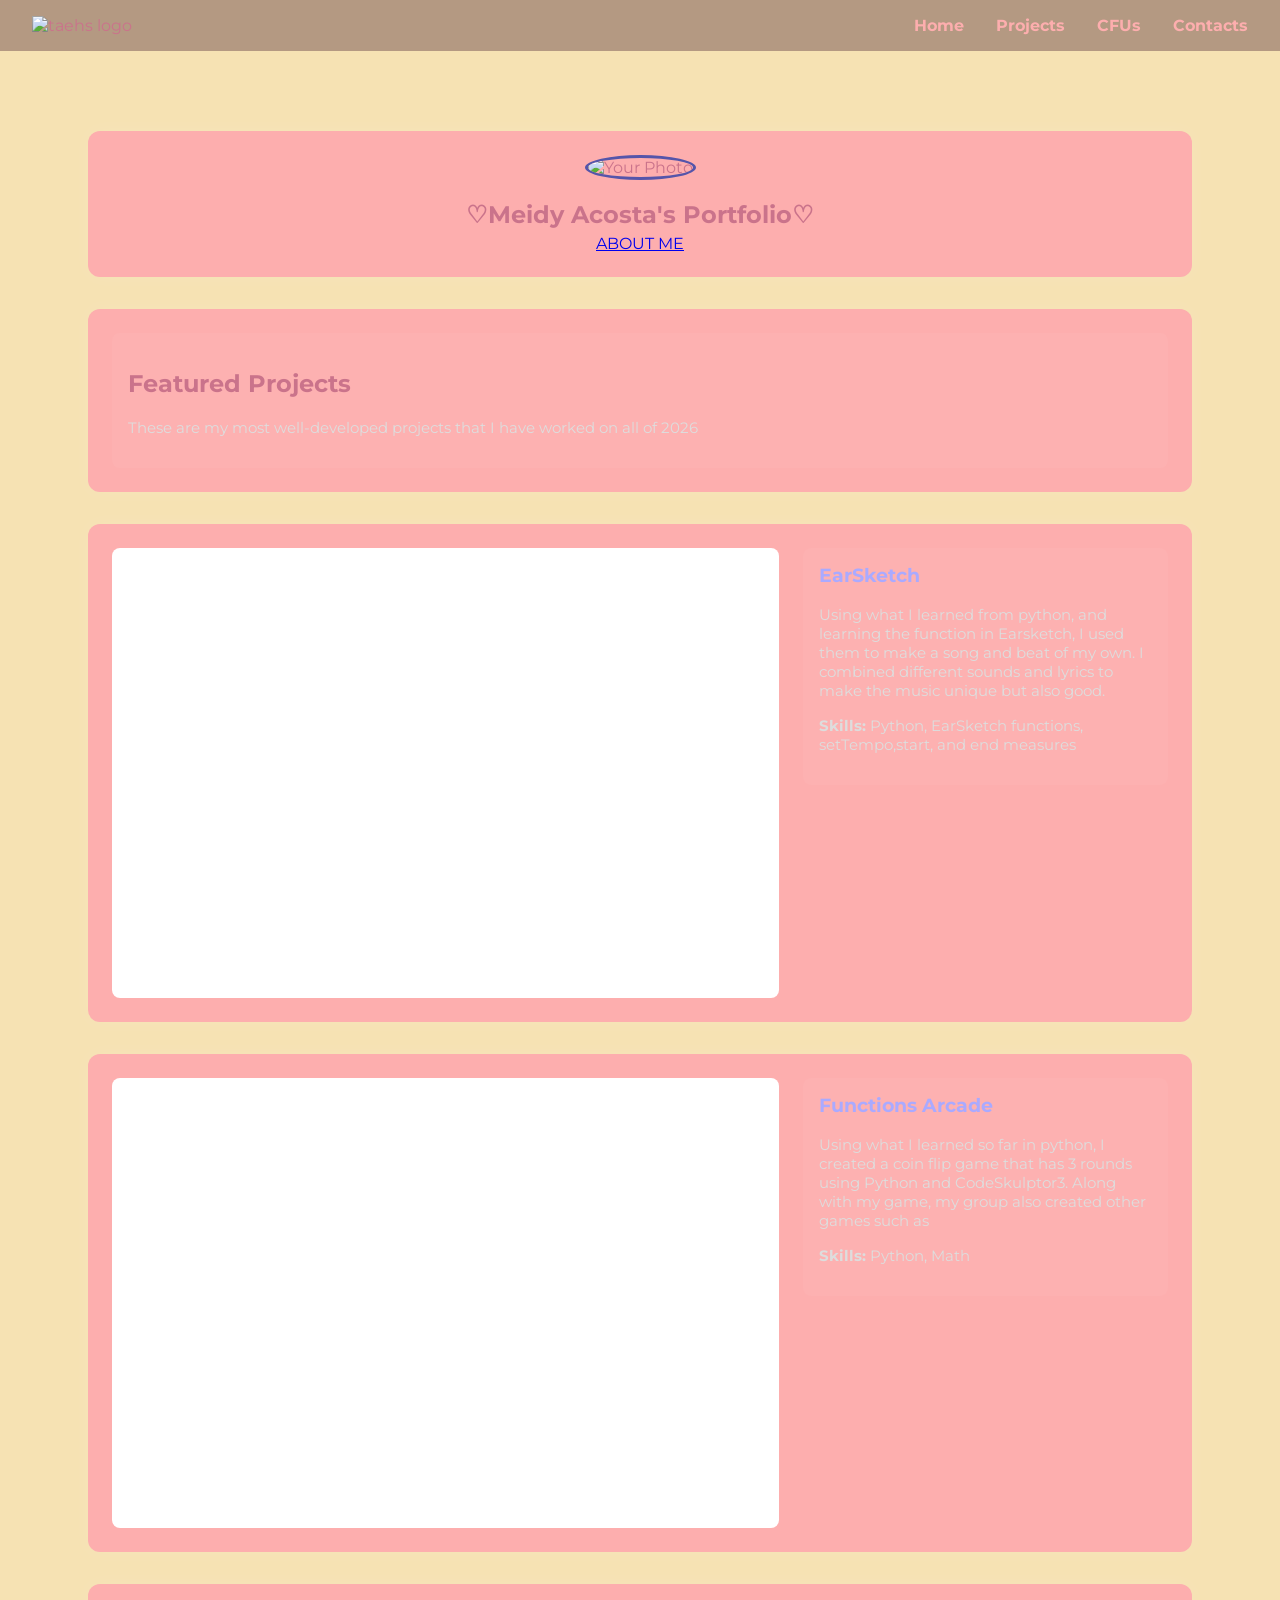
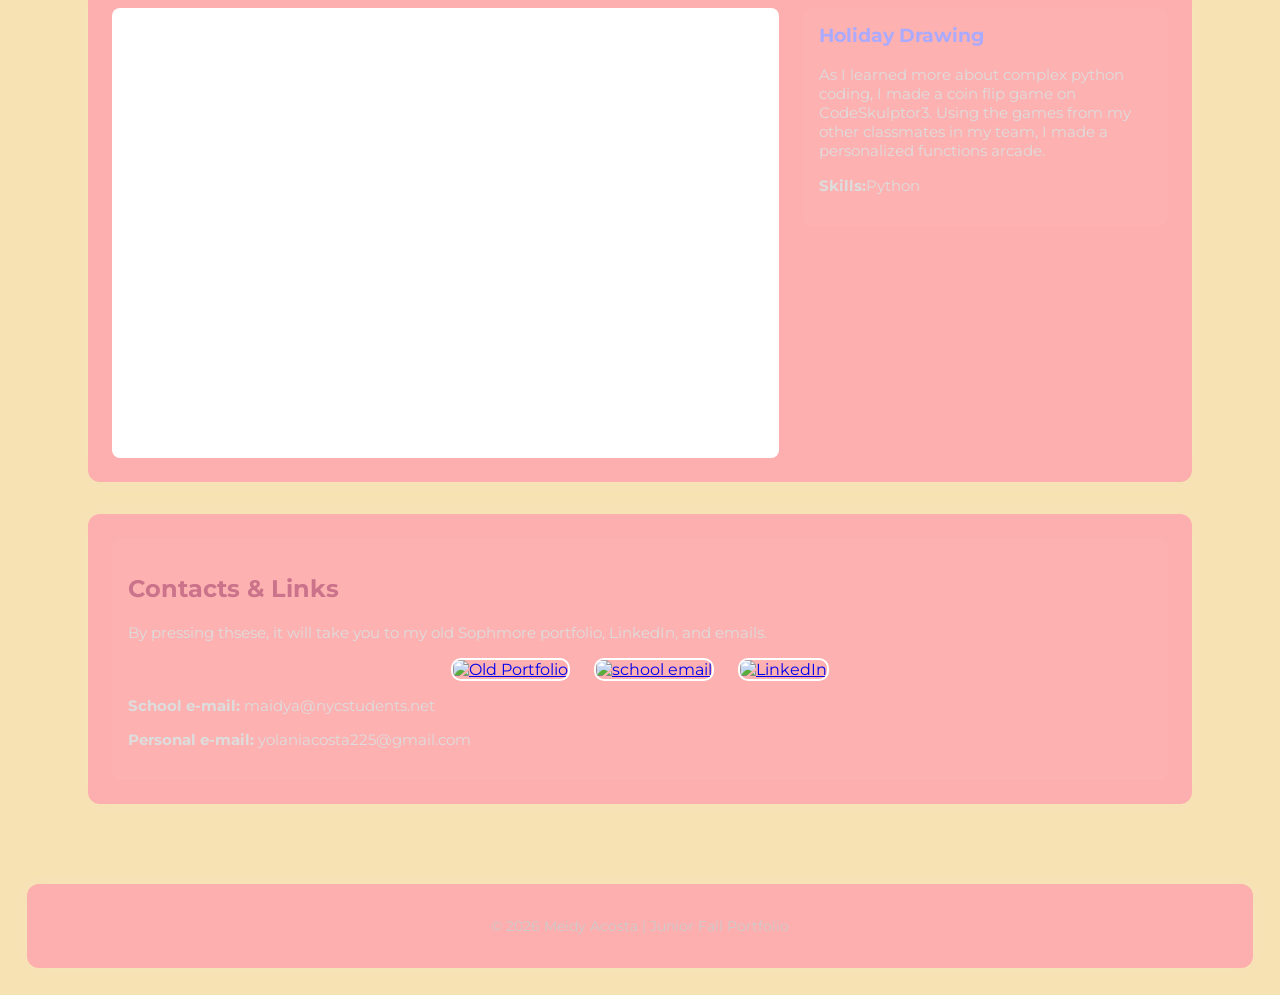
==== index.html @ f5777f0f "index" ====
<!DOCTYPE html>
<html lang="en">
<head>
  <meta charset="UTF-8" />
  <meta name="viewport" content="width=device-width, initial-scale=1.0" />

  <!-- Update these (from Curator Guide) -->
  <meta name="description" content="Senior Portfolio for Meidy Acosta" />
  <meta name="keywords" content="portfolio, senior, projects, programming, web development" />
  <meta name="author" content="Meidy A." />

  <title>Meidy A. | Final Senior Portfolio</title>

  <!-- Main stylesheet -->
  <link rel="stylesheet" href="style.css" />

  <!-- Optional favicon (put your icon file in the same folder) -->
  <link rel="icon" type="image/x-icon" href="favicondu.png" />

  <!-- Optional fonts (only keep if your CSS uses them) -->
  <link rel="preconnect" href="https://fonts.googleapis.com" />
  <link rel="preconnect" href="https://fonts.gstatic.com" crossorigin />
  <link href="https://fonts.googleapis.com/css2?family=Montserrat:wght@300;400;700&display=swap" rel="stylesheet" />
</head>

<body>

  <!-- NAVBAR -->
  <header>
    <nav class="navbar">
      <div class="navbar-left">
        <!-- Replace logo.png with your own image file -->
        <img src="taehslogoo.png" alt="taehs logo">
      </div>

      <div class="navbar-right">

       <div class = "button" > <li><a href="index.html">Home</a></li> </div>
        <li><a href="#projects">Projects</a></li>
        <li><a href="cfus.html">CFUs</a></li>
        <li><a href="#contacts">Contacts</a></li>

      </div>
    </nav>
  </header>

  <!-- MAIN CONTENT -->
  <main class="home-card">

    <!-- ABOUT / BIO CARD -->
    <section class="resource-card">
      <div class="bio">
        <div class="bio-pic">
          <!-- Replace profile.jpg with your own image file -->
          <img src="favicondu.png" alt="Your Photo" />
        </div>

        <div class="bio-text">
          <h1>♡Meidy Acosta's Portfolio♡</h1>
        </div>
          <div class="button2"> <a href="aboutme.html">ABOUT ME</a> </div>
         
      
      </div>
    </section>

   <section class="resource-card">
      <div class="project">

        <div class="reflection">
          <h2 id="projects">Featured Projects</h2>
          <p>
            These are my most well-developed projects that I have worked on all of 2026
          </p>
        </div>
      </div>
    </section>

    
    <!-- PROJECT 1 -->
    <section class="resource-card">
      <div class="project">
        <iframe src="https://earsketch.gatech.edu/earsketch2/?sharing=BZzxCrcVAEsEToH1gdeRFg" title="Project 1"></iframe>

        <div class="reflection">
          <h3>EarSketch</h3>
          <p>
            Using what I learned from python, and learning the function in Earsketch, I used them to make a song
            and beat of my own. I combined different sounds and lyrics to make the music unique but also good.  
          </p>
          <p><strong>Skills:</strong> Python, EarSketch functions, setTempo,start, and end measures</p>
        </div>  
      </div>
    </section>



    <!-- Functions Arcade -->
    <section class="resource-card">
      <div class="project">
        <iframe src="https://py3.codeskulptor.org/#user311_pnYctSUyKrrStie.py" title="Project 2"></iframe>

        <div class="reflection">
          <h3>Functions Arcade</h3>
          <p>
            Using what I learned so far in python, I created a coin flip game that has 3 rounds
            using Python and CodeSkulptor3. Along with my game, my group also created other games
            such as 
          </p>
          <p><strong>Skills:</strong> Python, Math</p>
        </div>
      </div>
    </section>
    


    <!--Holiday Drawing-->
    <section class="resource-card">
      <div class="project">
        <iframe src="https://py3.codeskulptor.org/#user310_Hq4yr547KLUukN9.py" title="Project 1"></iframe>

        <div class="reflection">
          <h3>Holiday Drawing</h3>
          <p>
            As I learned more about complex python coding, I made a coin flip game on
            CodeSkulptor3. Using the games from my other classmates in my team, I made
            a personalized functions arcade.
          </p>
          <p><strong>Skills:</strong>Python</p>
        </div>
      </div>
    </section>

  <section class="resource-card">
      <div class="project">
        

        <div class="reflection">
           <h2 id="contacts">Contacts & Links </h2>
      <p>By pressing thsese, it will take you to my old Sophmore portfolio, LinkedIn, and emails. </p>

      <div class="skill-images">
        <!-- Old portfolio -->
        <a href="https://me1dy.github.io/Me1dy/" target="_blank" rel="noopener">
          <div class="picture">
            <img class="link-pic" src="black.jpg" alt="Old Portfolio" />
          </div>
        </a>

        <!-- Email -->
        <a href="mailto:maidya@nycstudents.net" target="_blank" rel="noopener">
          <div class="picture">
            <img class="link-pic" src="email_icon.png" alt="school email" />
          </div>
        </a>

        <!-- LinkedIn (or other) -->
        <a href="PASTE-LINKEDIN-OR-OTHER" target="_blank" rel="noopener">
          <div class="picture">
            <img class="link-pic" src="linkedin_icon.png" alt="LinkedIn" />
          </div>
        </a>
      </div>
    
          <p> </p>
          <p><strong>School e-mail: </strong> maidya@nycstudents.net </p>
           <p><strong>Personal e-mail: </strong> yolaniacosta225@gmail.com
           </p>
        </div>
      </div>
    </section>

    
  </main>

  <!-- FOOTER -->
  <footer class="resource-card">
    <p>© <span id="year"></span> Meidy Acosta | Junior Fall Portfolio</p>
  </footer>

  <script>
    // Auto-updates the year in the footer
    document.getElementById("year").textContent = new Date().getFullYear();
  </script>

</body>
</html>
---- style.css ----
* {
    box-sizing: border-box;
}

body {
  margin: 0;
  font-family: 'Montserrat', Arial, sans-serif;
  background-color: rgb(246,226,179);
  color: #ca738b;
  background-size: cover;
  background-repeat: repeat-y;
  background-attachment: fixed;
}

/* =========================
   NAVBAR
========================= */
.navbar {
  background-color: rgb(180,153,130);
  padding: 1em 2em;
  display: flex;
  justify-content: space-between;
  align-items: center;
}

.navbar-left img {
  height: 35px;
}

.navbar-right {
  list-style: none;
  display: flex;
  gap: 2em;
  margin: 0;
  padding: 0;
}

.navbar-right a {
  color: rgb(253,174,174);
  text-decoration: none;
  font-weight: bold;
}

.navbar-right a:hover {
  color: #ca738b;
}

/* =========================
   PAGE LAYOUT
========================= */
.home-card {
  max-width: 1200px;
  margin: 2em auto;
  padding: 1em;
}

/* =========================
   CARDS
========================= */
.resource-card {
  background-color: rgb(253,174,174);
  margin: 2em ;
  padding: 1.5em;
  border-radius: 12px;
  box-shadow: 0 0 20px rgba(255, 255, 255, 0.09);
}

/* =========================
   BIO SECTION
========================= */
.bio {
  display: flex;
  flex-direction: column;
  align-items: center;
  text-align: center;
}

.bio-pic img {
  width: 150px;
  height: 150px;
  border-radius: 50%;
  border: 3px solid #5555aa;
  object-fit: cover;
}

.bio-text h1 {
  margin-bottom: 0.2em;
}

.bio-text h4 {
  margin-top: 0;
  font-weight: normal;
  color: #ffbcd5;
}

/* =========================
   PROJECT LAYOUT
========================= */
.project {
  display: flex;
  gap: 1.5em;
  align-items: flex-start;
}

.project iframe {
  flex: 2;
  min-width: 320px;
  height: 450px;
  border: none;
  background-color: white;
  border-radius: 8px;
}

.reflection {
  flex: 1;
  background-color: rgba(255, 255, 255, 0.04);
  padding: 1em;
  border-radius: 8px;
}

.reflection h3 {
  margin-top: 0;
  color: #aaaaff;
}

.reflection p {
  font-size: 0.95em;
  color: #dddddd;
}

/* =========================
   LINKS / ICONS
========================= */
.skill-images {
  display: flex;
  justify-content: center;
  gap: 1.5em;
  margin-top: 1em;
}

.picture {
  transition: transform 0.2s ease;
}

.picture:hover {
  transform: scale(1.05);
}

.link-pic {
  height: 80px;
  width: 80px;
  border-radius: 10px;
  border: 2px solid white;
  object-fit: cover;
}

/* =========================
   FOOTER
========================= */
footer {
  text-align: center;
  font-size: 0.85em;
  color: #cccccc;
}

/* =========================
   RESPONSIVE
========================= */
@media (max-width: 900px) {
  .project {
    flex-direction: column;
  }

  .project iframe {
    width: 100%;
    min-width: 0;
    height: 350px;
  }
}

@media (max-width: 600px) {
  .navbar {
    flex-direction: column;
    gap: 1em;
  }

  .navbar-right {
    flex-wrap: wrap;
    justify-content: center;
  }
}
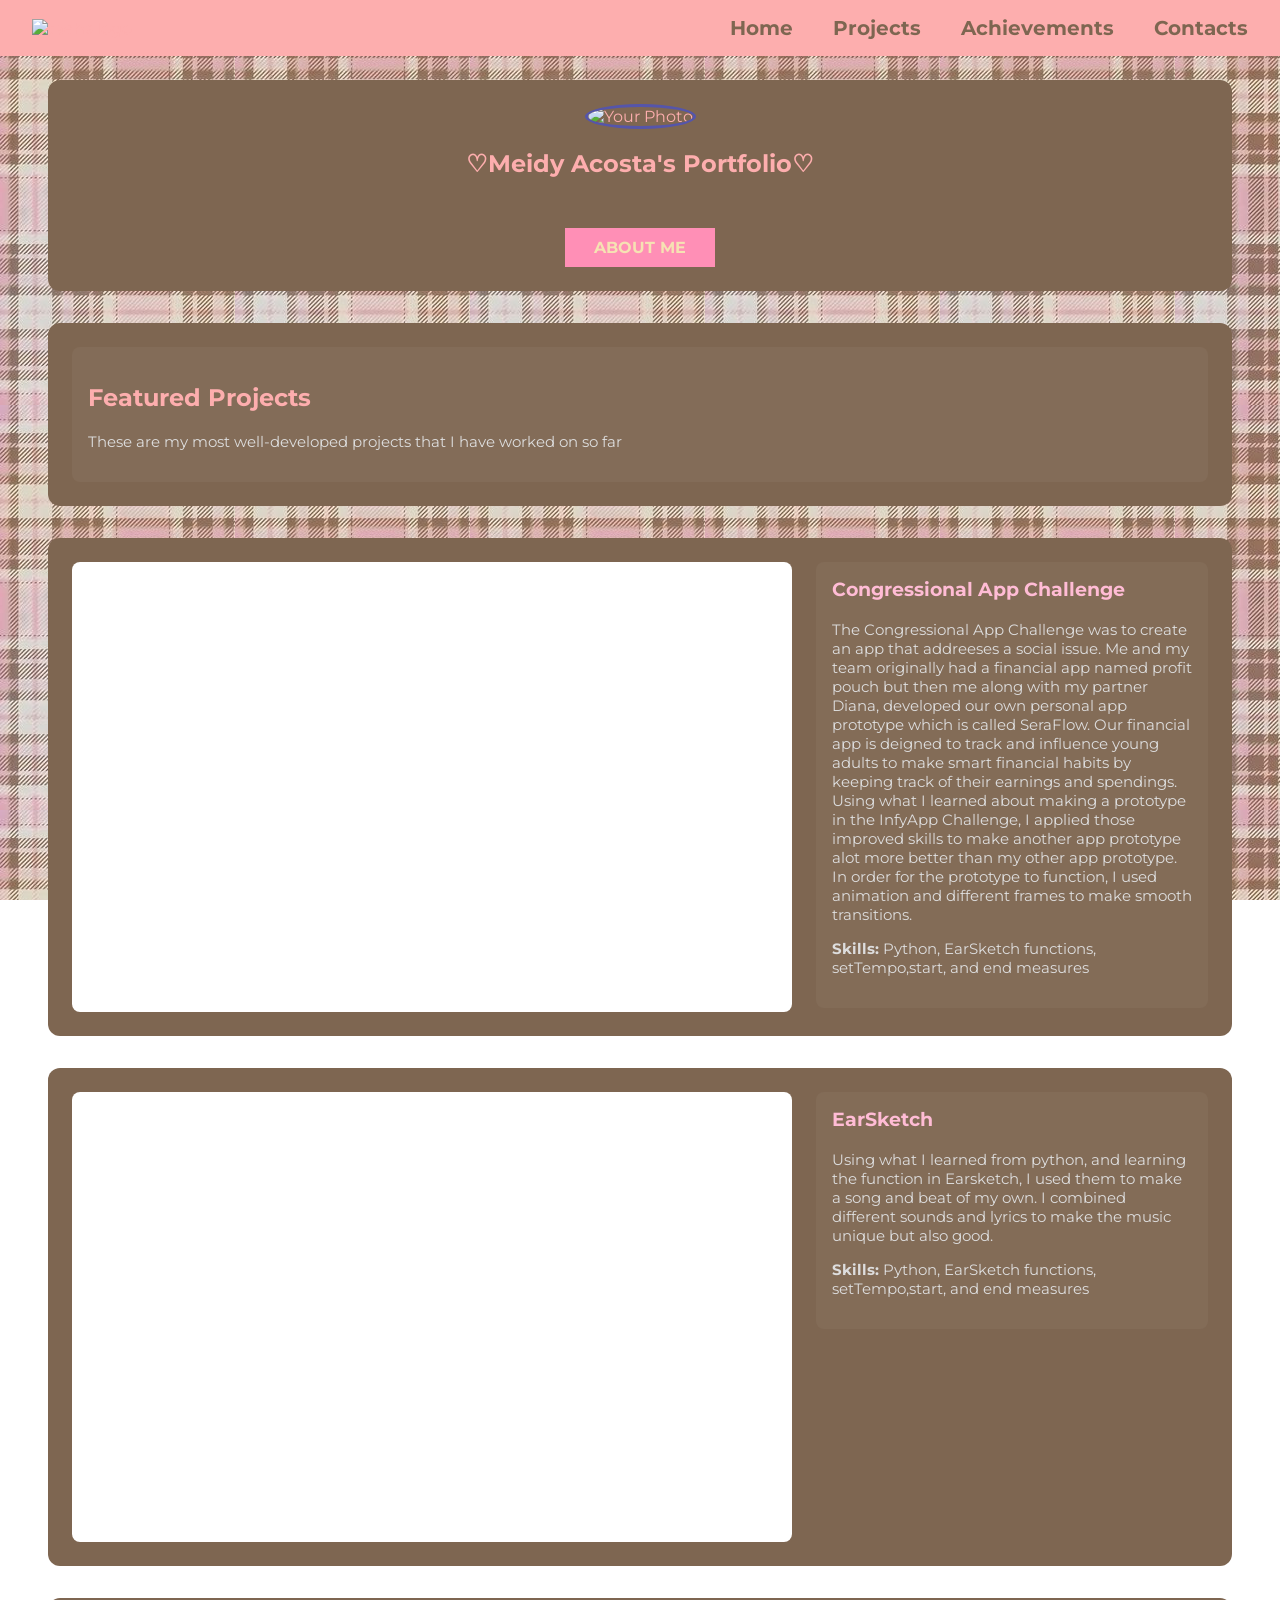
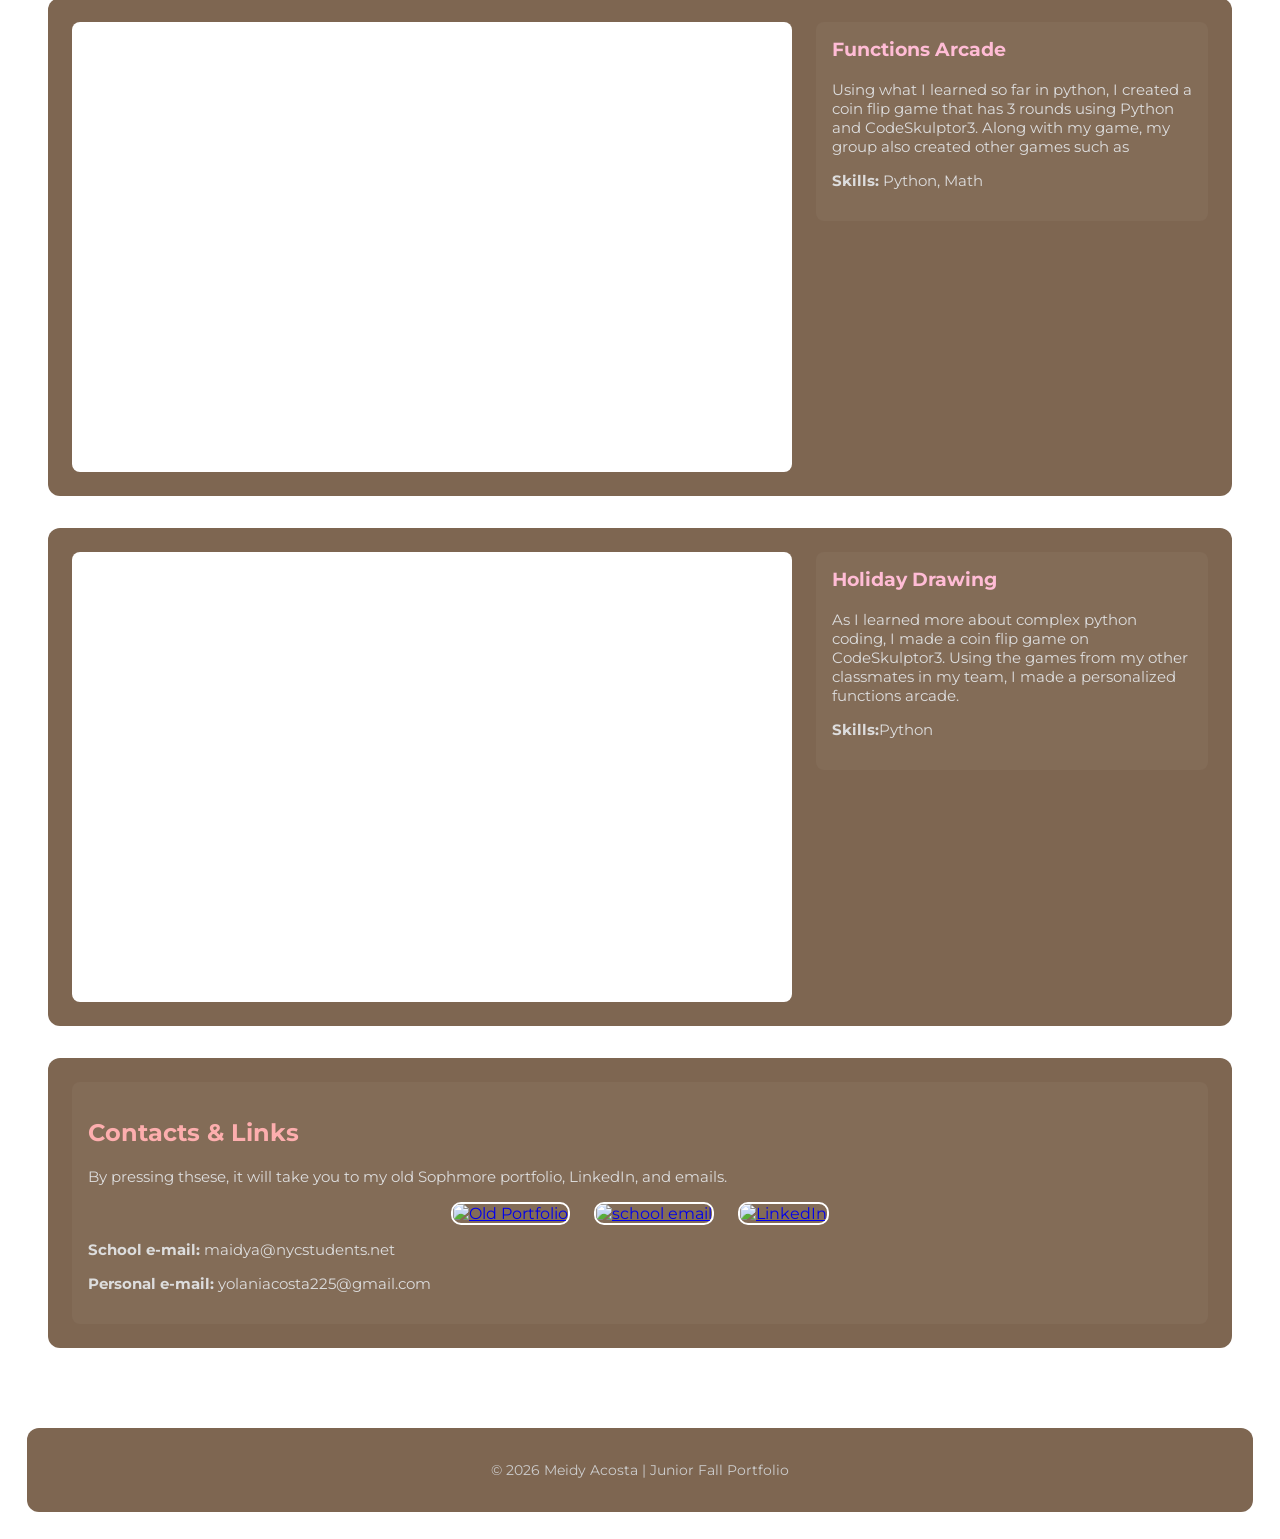
==== commit 1f431136: "gg" ====
--- a/index.html
+++ b/index.html
@@ -37,7 +37,7 @@
 
        <div class = "button" > <li><a href="index.html">Home</a></li> </div>
         <li><a href="#projects">Projects</a></li>
-        <li><a href="cfus.html">CFUs</a></li>
+        <li><a href="achieve.html">Achievements</a></li>
         <li><a href="#contacts">Contacts</a></li>
 
       </div>
@@ -70,13 +70,41 @@
         <div class="reflection">
           <h2 id="projects">Featured Projects</h2>
           <p>
-            These are my most well-developed projects that I have worked on all of 2026
-          </p>
-        </div>
-      </div>
-    </section>
-
-    
+            These are my most well-developed projects that I have worked on so far
+          </p>
+        </div>
+      </div>
+    </section>
+
+    
+
+
+
+    <!-- PROJECT 1 -->
+    <section class="resource-card">
+      <div class="project">
+        <iframe src="https://earsketch.gatech.edu/earsketch2/?sharing=BZzxCrcVAEsEToH1gdeRFg" title="Project 1"></iframe>
+
+        <div class="reflection">
+          <h3>Congressional App Challenge</h3>
+          <p>
+            The Congressional App Challenge was to create an app that addreeses a social issue. Me and my team originally had a financial app named
+            profit pouch but then me along with my partner Diana, developed our own personal app prototype which
+            is called SeraFlow. Our financial app is deigned to track and influence young adults to make smart 
+            financial habits by keeping track of their earnings and spendings.
+           Using what I learned about making a prototype in the InfyApp Challenge, I applied those improved
+           skills to make another app prototype alot more better than my other app prototype. In order for the prototype 
+           to function, I used animation and different frames to make smooth transitions.  
+          </p>
+          <p><strong>Skills:</strong> Python, EarSketch functions, setTempo,start, and end measures</p>
+        </div>  
+      </div>
+    </section>
+
+
+
+
+
     <!-- PROJECT 1 -->
     <section class="resource-card">
       <div class="project">
--- a/style.css
+++ b/style.css
@@ -5,10 +5,9 @@
 body {
   margin: 0;
   font-family: 'Montserrat', Arial, sans-serif;
-  background-color: rgb(246,226,179);
-  color: #ca738b;
-  background-size: cover;
-  background-repeat: repeat-y;
+  background-image: url('backgroundfinal.jpg');
+  color: #FDAEAE;
+  background-repeat: repeat;
   background-attachment: fixed;
 }
 
@@ -16,11 +15,15 @@
    NAVBAR
 ========================= */
 .navbar {
-  background-color: rgb(180,153,130);
+  background-color: rgb(253,174,174);
   padding: 1em 2em;
   display: flex;
   justify-content: space-between;
   align-items: center;
+  position: fixed;
+  top: 0;
+  left: 0;
+  width: 100%;
 }
 
 .navbar-left img {
@@ -30,26 +33,32 @@
 .navbar-right {
   list-style: none;
   display: flex;
+  font-size: 20px;
   gap: 2em;
   margin: 0;
   padding: 0;
 }
 
 .navbar-right a {
-  color: rgb(253,174,174);
+  color: #7e6651ff;
   text-decoration: none;
   font-weight: bold;
+  transition: 0.6s
 }
 
 .navbar-right a:hover {
-  color: #ca738b;
+  color: rgb(180,153,130);
+  text-decoration: underline;
+}
+.navbar-right a:active {
+  color: rgb(244, 133, 161);
 }
 
 /* =========================
    PAGE LAYOUT
 ========================= */
 .home-card {
-  max-width: 1200px;
+  
   margin: 2em auto;
   padding: 1em;
 }
@@ -58,7 +67,8 @@
    CARDS
 ========================= */
 .resource-card {
-  background-color: rgb(253,174,174);
+  background-color: #7E6651;
+
   margin: 2em ;
   padding: 1.5em;
   border-radius: 12px;
@@ -84,13 +94,29 @@
 }
 
 .bio-text h1 {
-  margin-bottom: 0.2em;
+  margin-bottom: 50px;
 }
 
 .bio-text h4 {
   margin-top: 0;
   font-weight: normal;
   color: #ffbcd5;
+}
+
+.button2 {
+  background-color: rgb(255, 143, 182);
+  padding: 10px;
+  width: 150px;
+ 
+}
+.button2 a {
+   color: #f6e2b3;
+  text-decoration: none;
+  font-weight: bolder;
+  transition: 0.6s;
+}
+.button2 a:hover {
+  color: #7e6651;
 }
 
 /* =========================
@@ -120,7 +146,7 @@
 
 .reflection h3 {
   margin-top: 0;
-  color: #aaaaff;
+  color: #ffbcd5;
 }
 
 .reflection p {
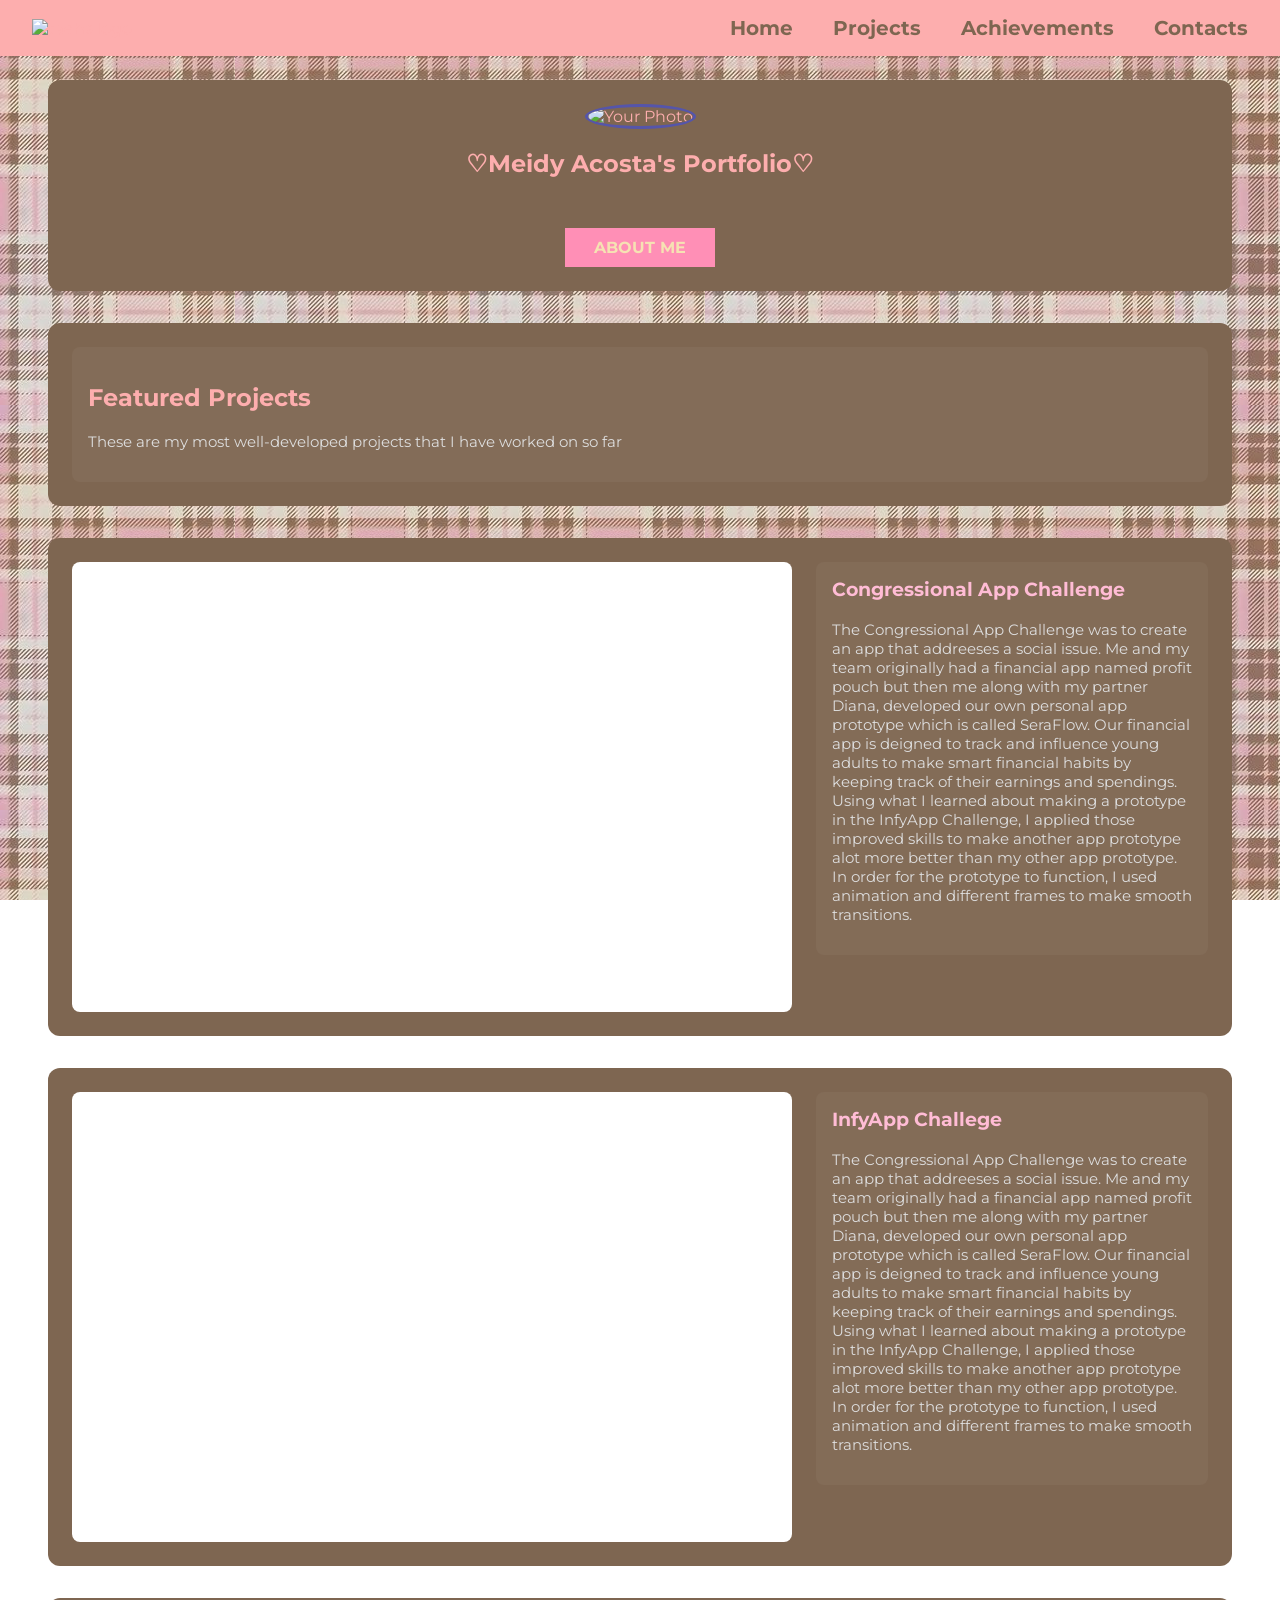
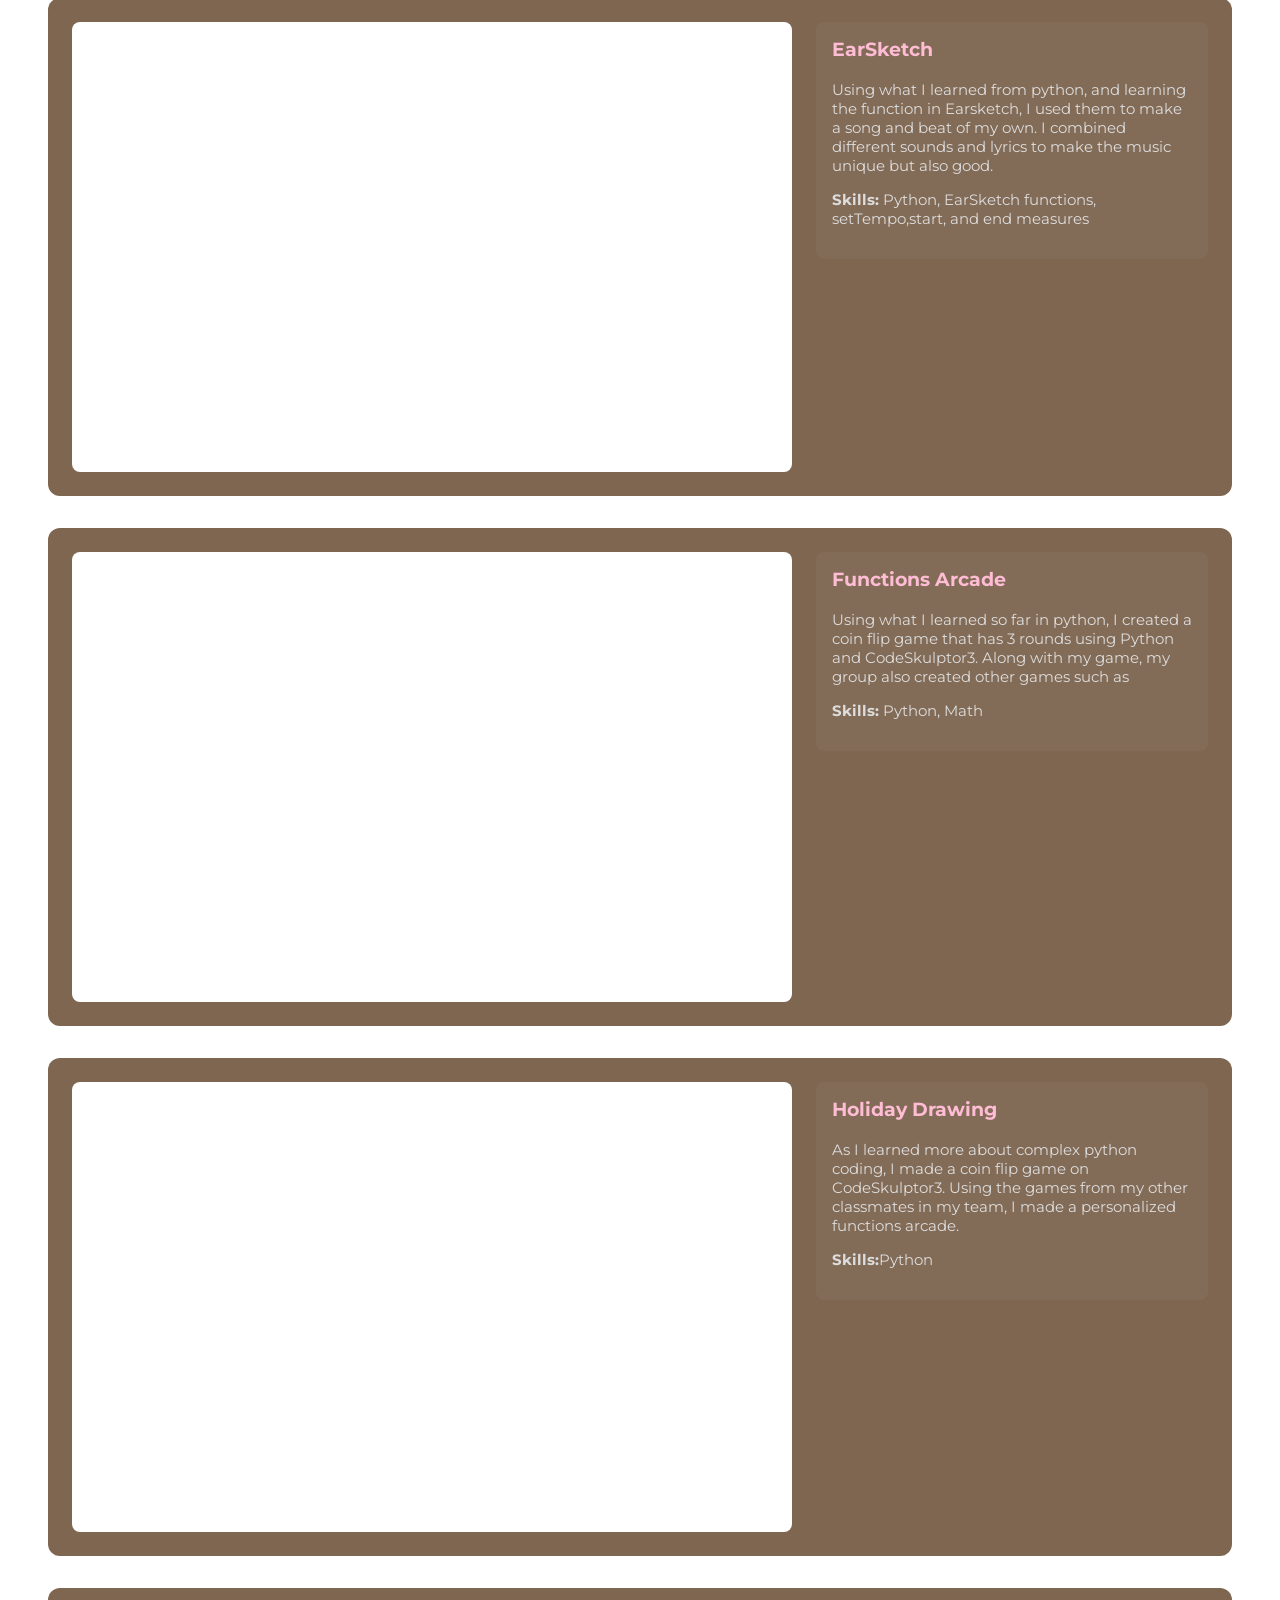
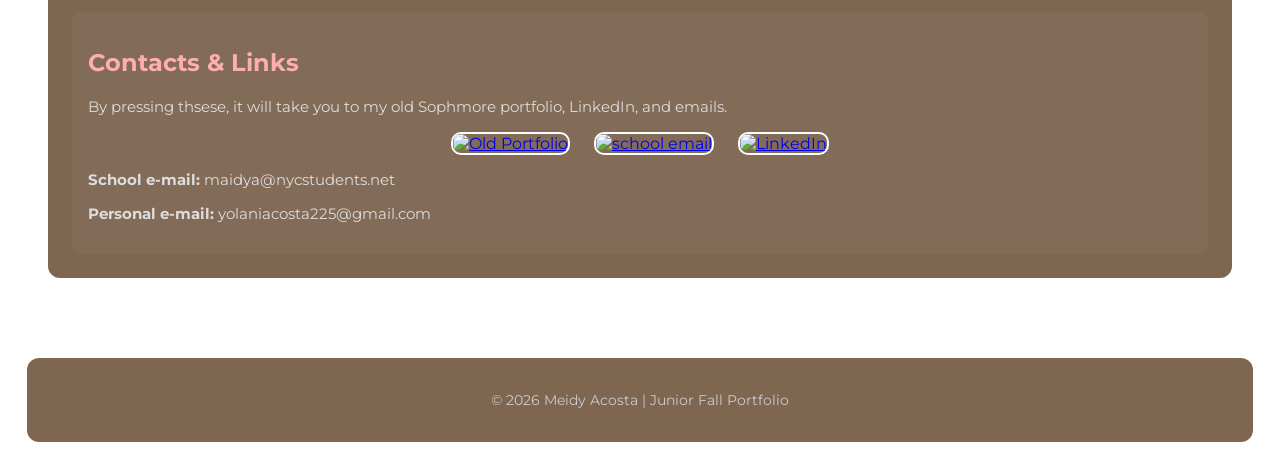
==== commit f487a952: "hst" ====
--- a/index.html
+++ b/index.html
@@ -80,7 +80,7 @@
 
 
 
-    <!-- PROJECT 1 -->
+    <!--====///// CONGRESSIONAL APP CHALLENGE///////=====-->
     <section class="resource-card">
       <div class="project">
         <iframe src="https://earsketch.gatech.edu/earsketch2/?sharing=BZzxCrcVAEsEToH1gdeRFg" title="Project 1"></iframe>
@@ -96,7 +96,32 @@
            skills to make another app prototype alot more better than my other app prototype. In order for the prototype 
            to function, I used animation and different frames to make smooth transitions.  
           </p>
-          <p><strong>Skills:</strong> Python, EarSketch functions, setTempo,start, and end measures</p>
+        </div>  
+      </div>
+    </section>
+
+
+
+
+
+
+    <!-- =======//////   INFYAPP CHALLENGE  ///////====== -->
+    <section class="resource-card">
+      <div class="project">
+        <iframe src="https://earsketch.gatech.edu/earsketch2/?sharing=BZzxCrcVAEsEToH1gdeRFg" title="Project 1"></iframe>
+
+        <div class="reflection">
+          <h3>InfyApp Challege</h3>
+          <p>
+            The Congressional App Challenge was to create an app that addreeses a social issue. Me and my team originally had a financial app named
+            profit pouch but then me along with my partner Diana, developed our own personal app prototype which
+            is called SeraFlow. Our financial app is deigned to track and influence young adults to make smart 
+            financial habits by keeping track of their earnings and spendings.
+            <br>
+            Using what I learned about making a prototype in the InfyApp Challenge, I applied those improved
+           skills to make another app prototype alot more better than my other app prototype. In order for the prototype 
+           to function, I used animation and different frames to make smooth transitions.  
+          </p>
         </div>  
       </div>
     </section>
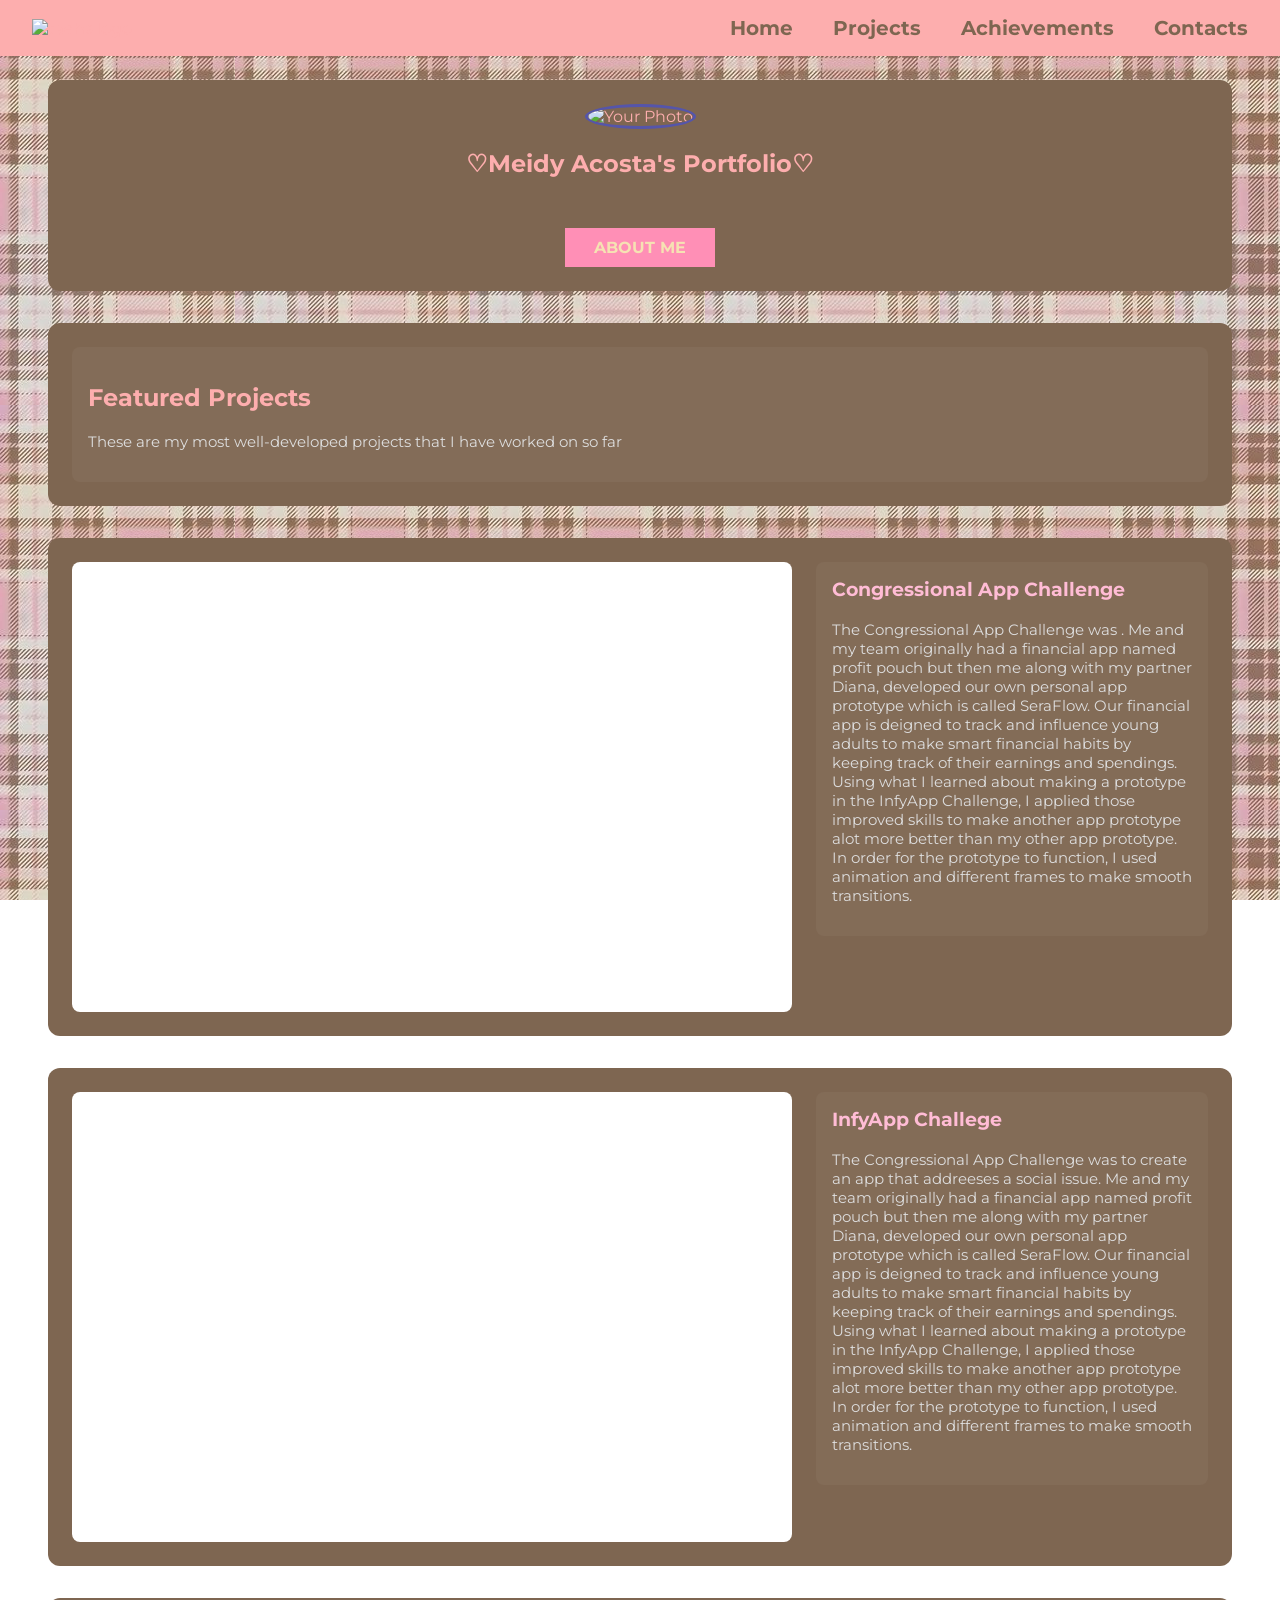
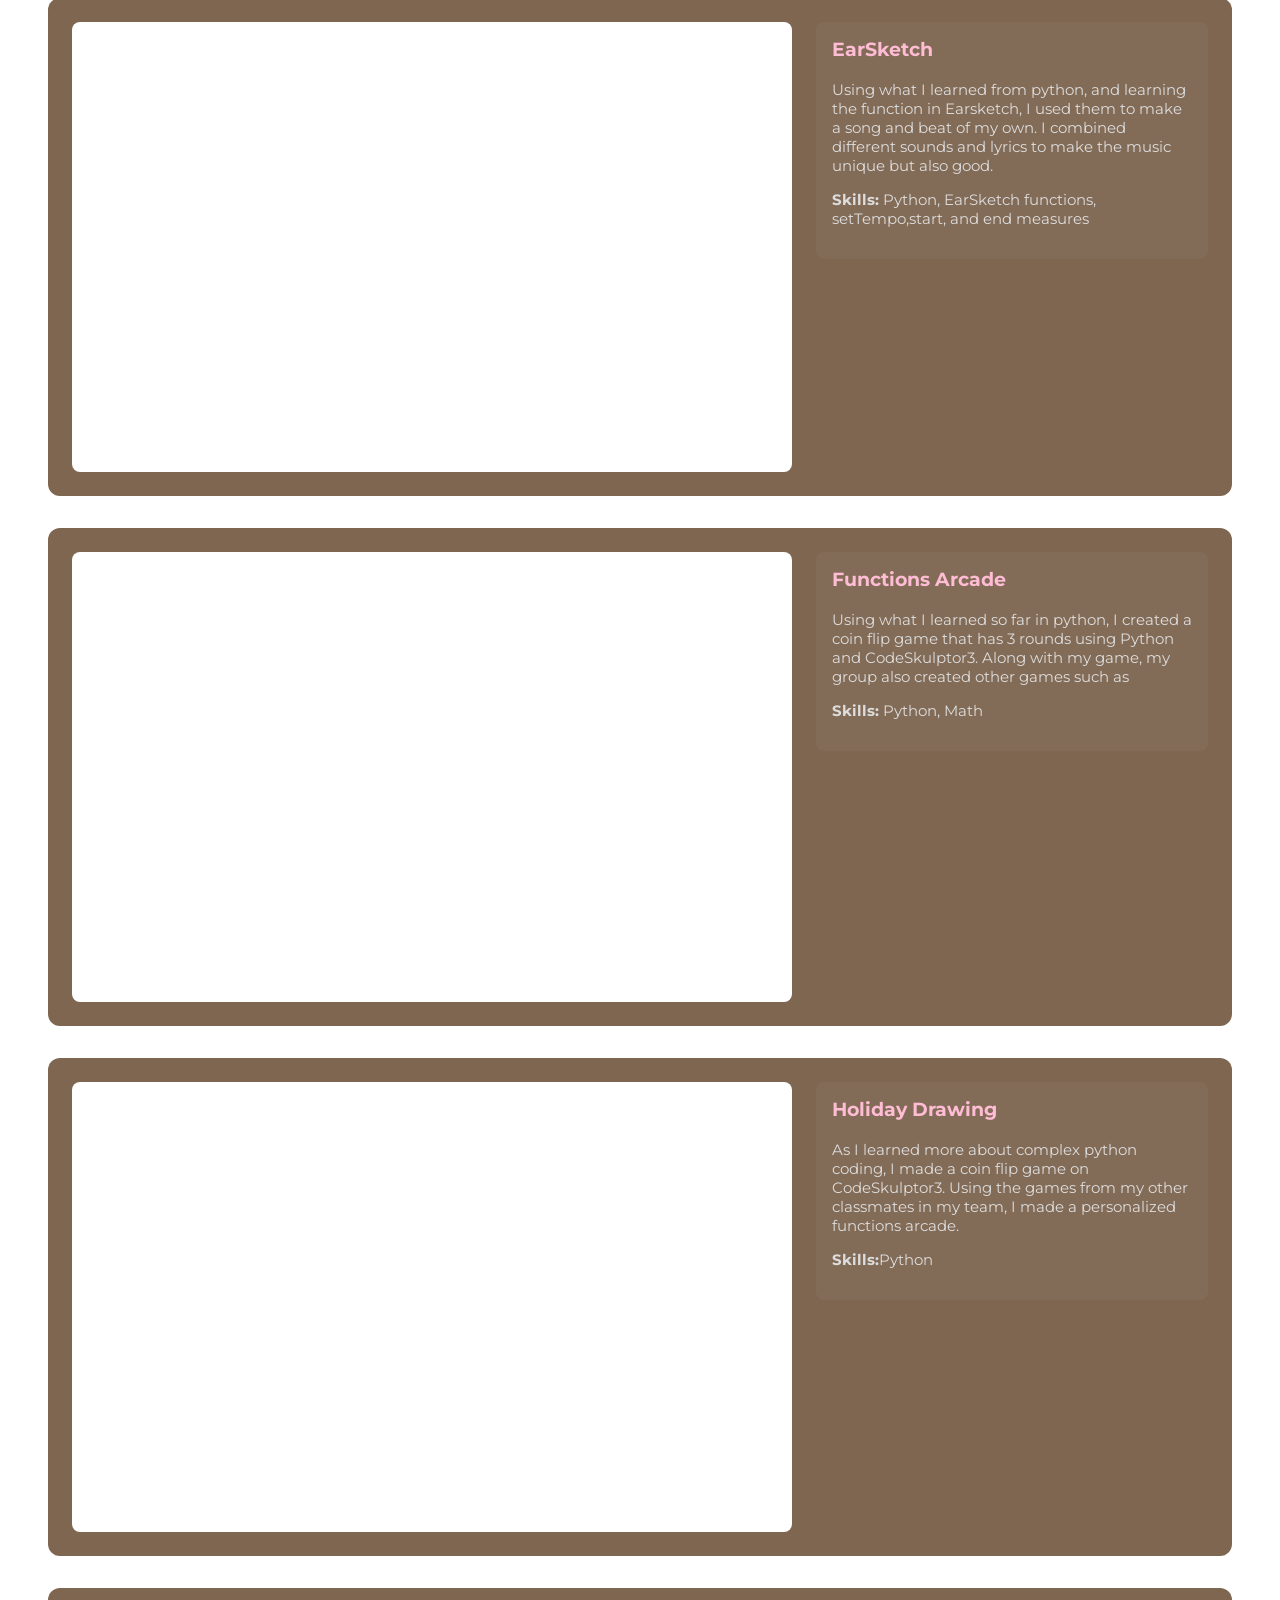
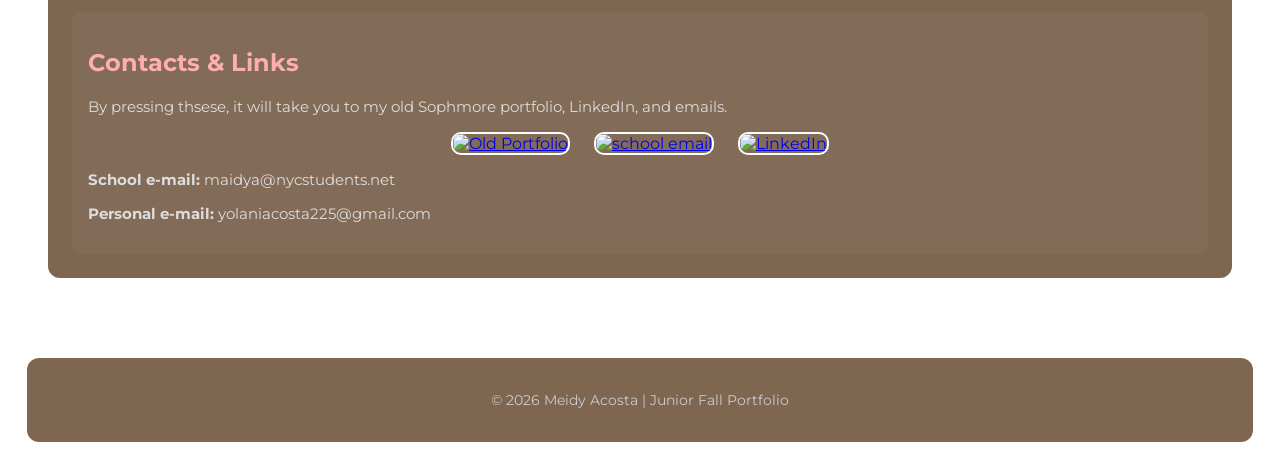
==== commit 578ea191: "ww" ====
--- a/index.html
+++ b/index.html
@@ -88,11 +88,12 @@
         <div class="reflection">
           <h3>Congressional App Challenge</h3>
           <p>
-            The Congressional App Challenge was to create an app that addreeses a social issue. Me and my team originally had a financial app named
+              The Congressional App Challenge was . Me and my team originally had a financial app named
             profit pouch but then me along with my partner Diana, developed our own personal app prototype which
             is called SeraFlow. Our financial app is deigned to track and influence young adults to make smart 
             financial habits by keeping track of their earnings and spendings.
-           Using what I learned about making a prototype in the InfyApp Challenge, I applied those improved
+            <br>
+            Using what I learned about making a prototype in the InfyApp Challenge, I applied those improved
            skills to make another app prototype alot more better than my other app prototype. In order for the prototype 
            to function, I used animation and different frames to make smooth transitions.  
           </p>
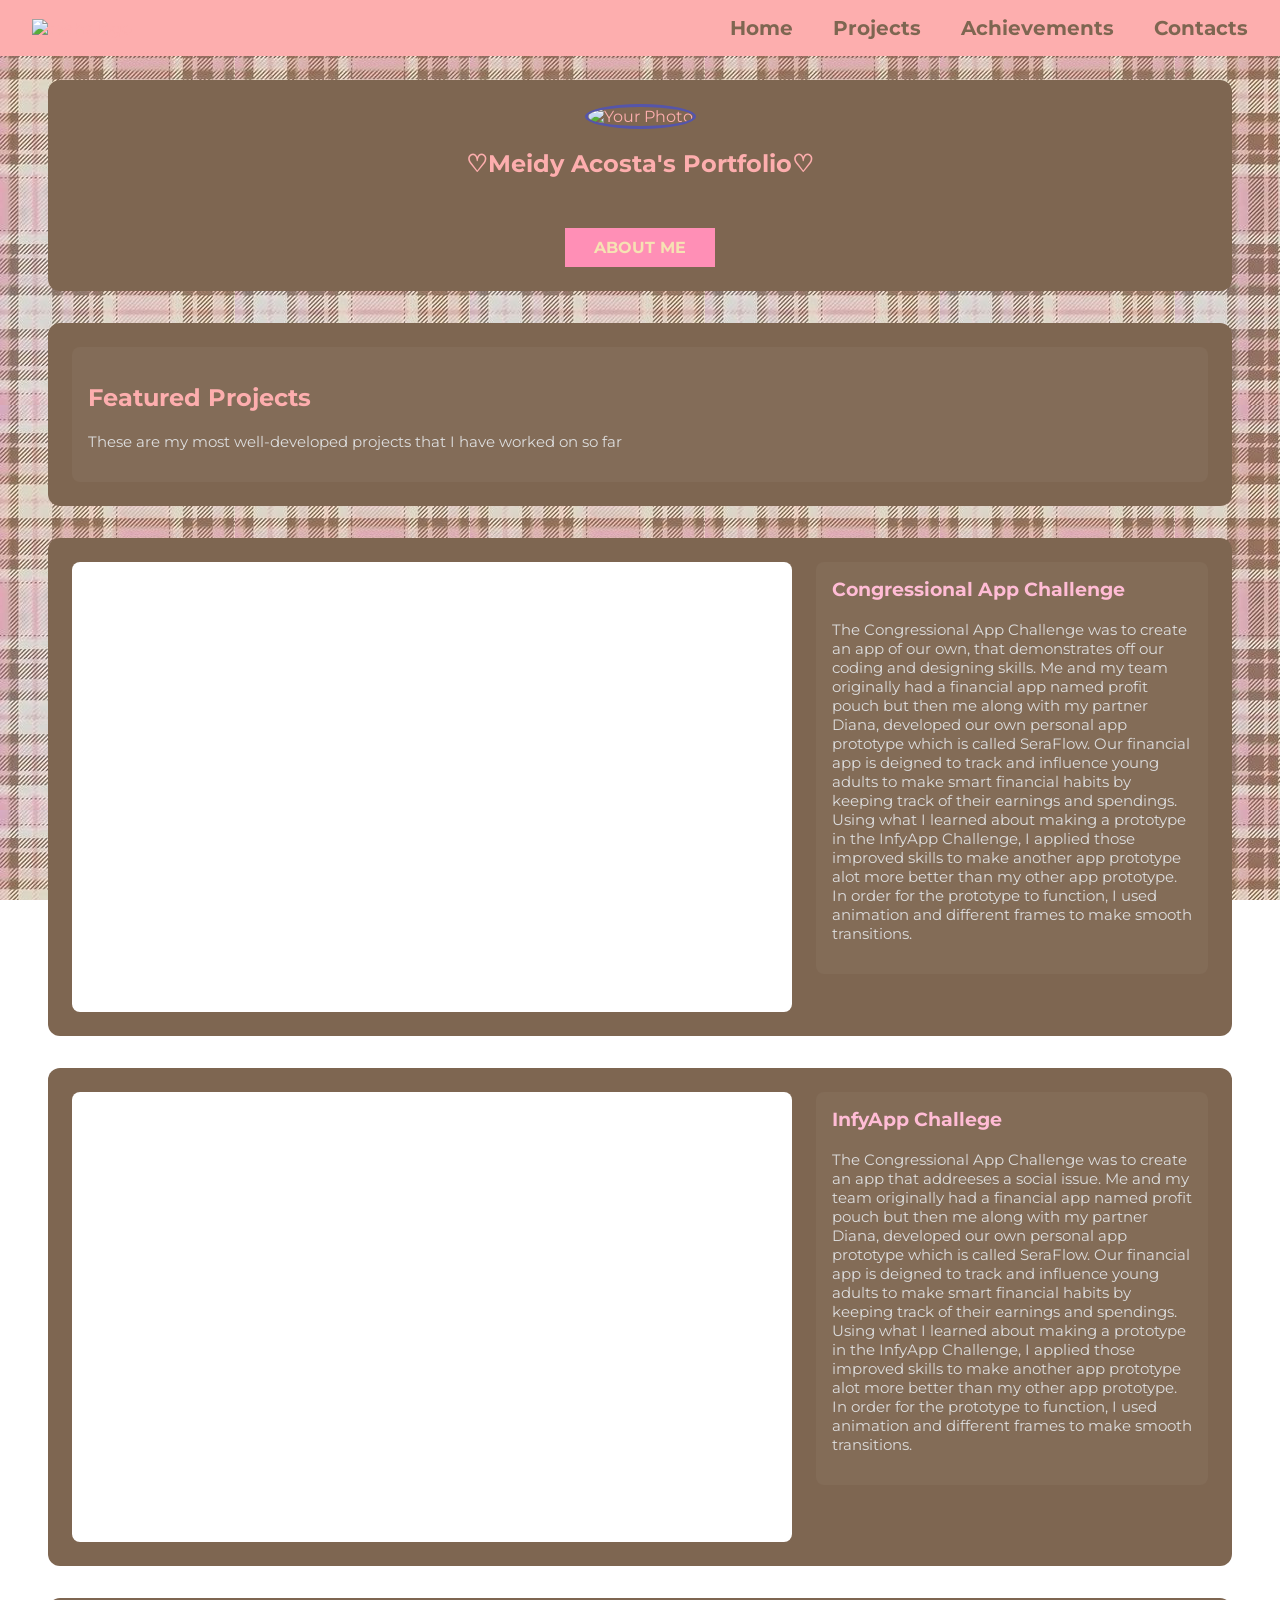
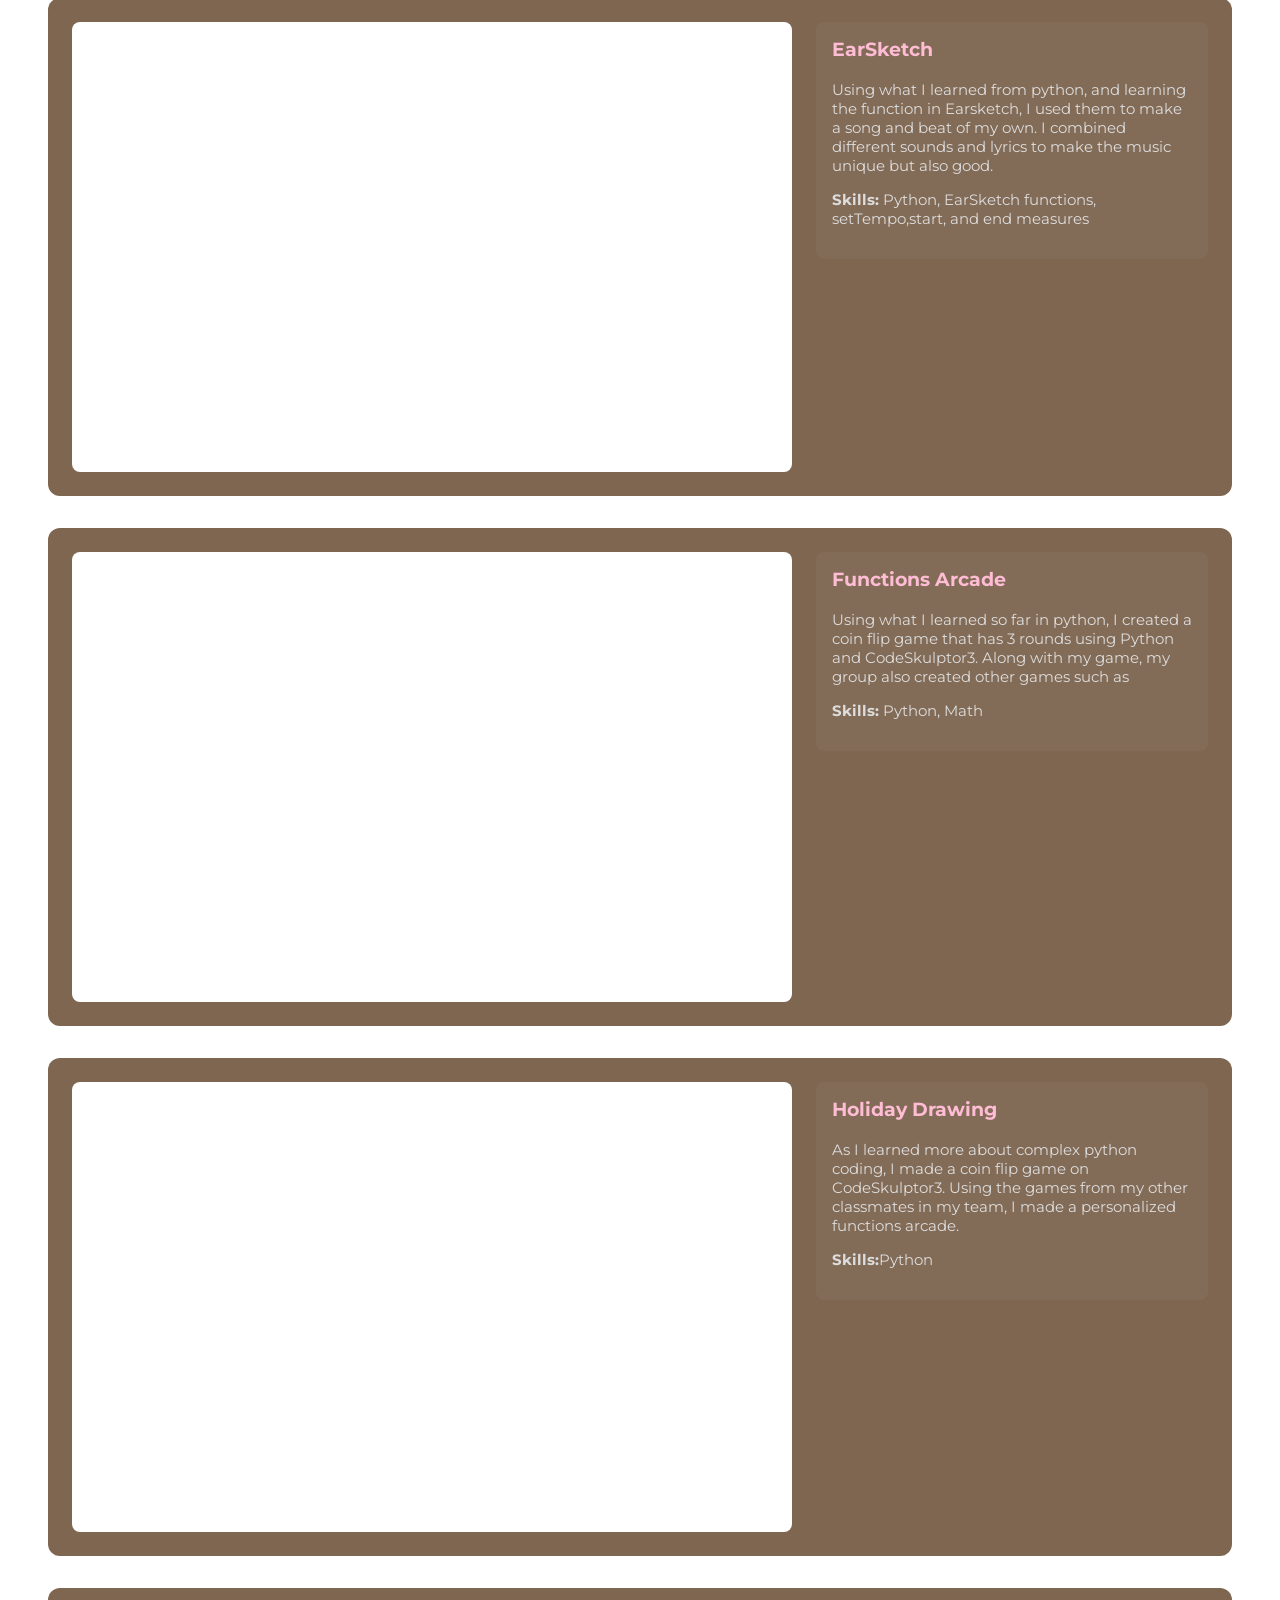
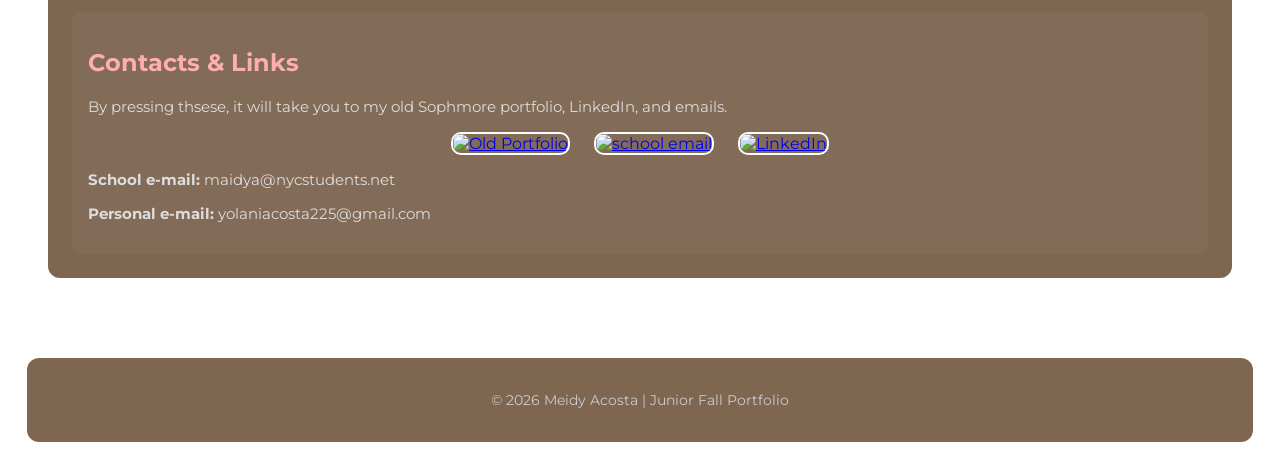
==== commit 606f5645: "dike" ====
--- a/index.html
+++ b/index.html
@@ -87,8 +87,8 @@
 
         <div class="reflection">
           <h3>Congressional App Challenge</h3>
-          <p>
-              The Congressional App Challenge was . Me and my team originally had a financial app named
+         <p>
+            The Congressional App Challenge was to create an app of our own, that demonstrates off our coding and designing skills. Me and my team originally had a financial app named
             profit pouch but then me along with my partner Diana, developed our own personal app prototype which
             is called SeraFlow. Our financial app is deigned to track and influence young adults to make smart 
             financial habits by keeping track of their earnings and spendings.
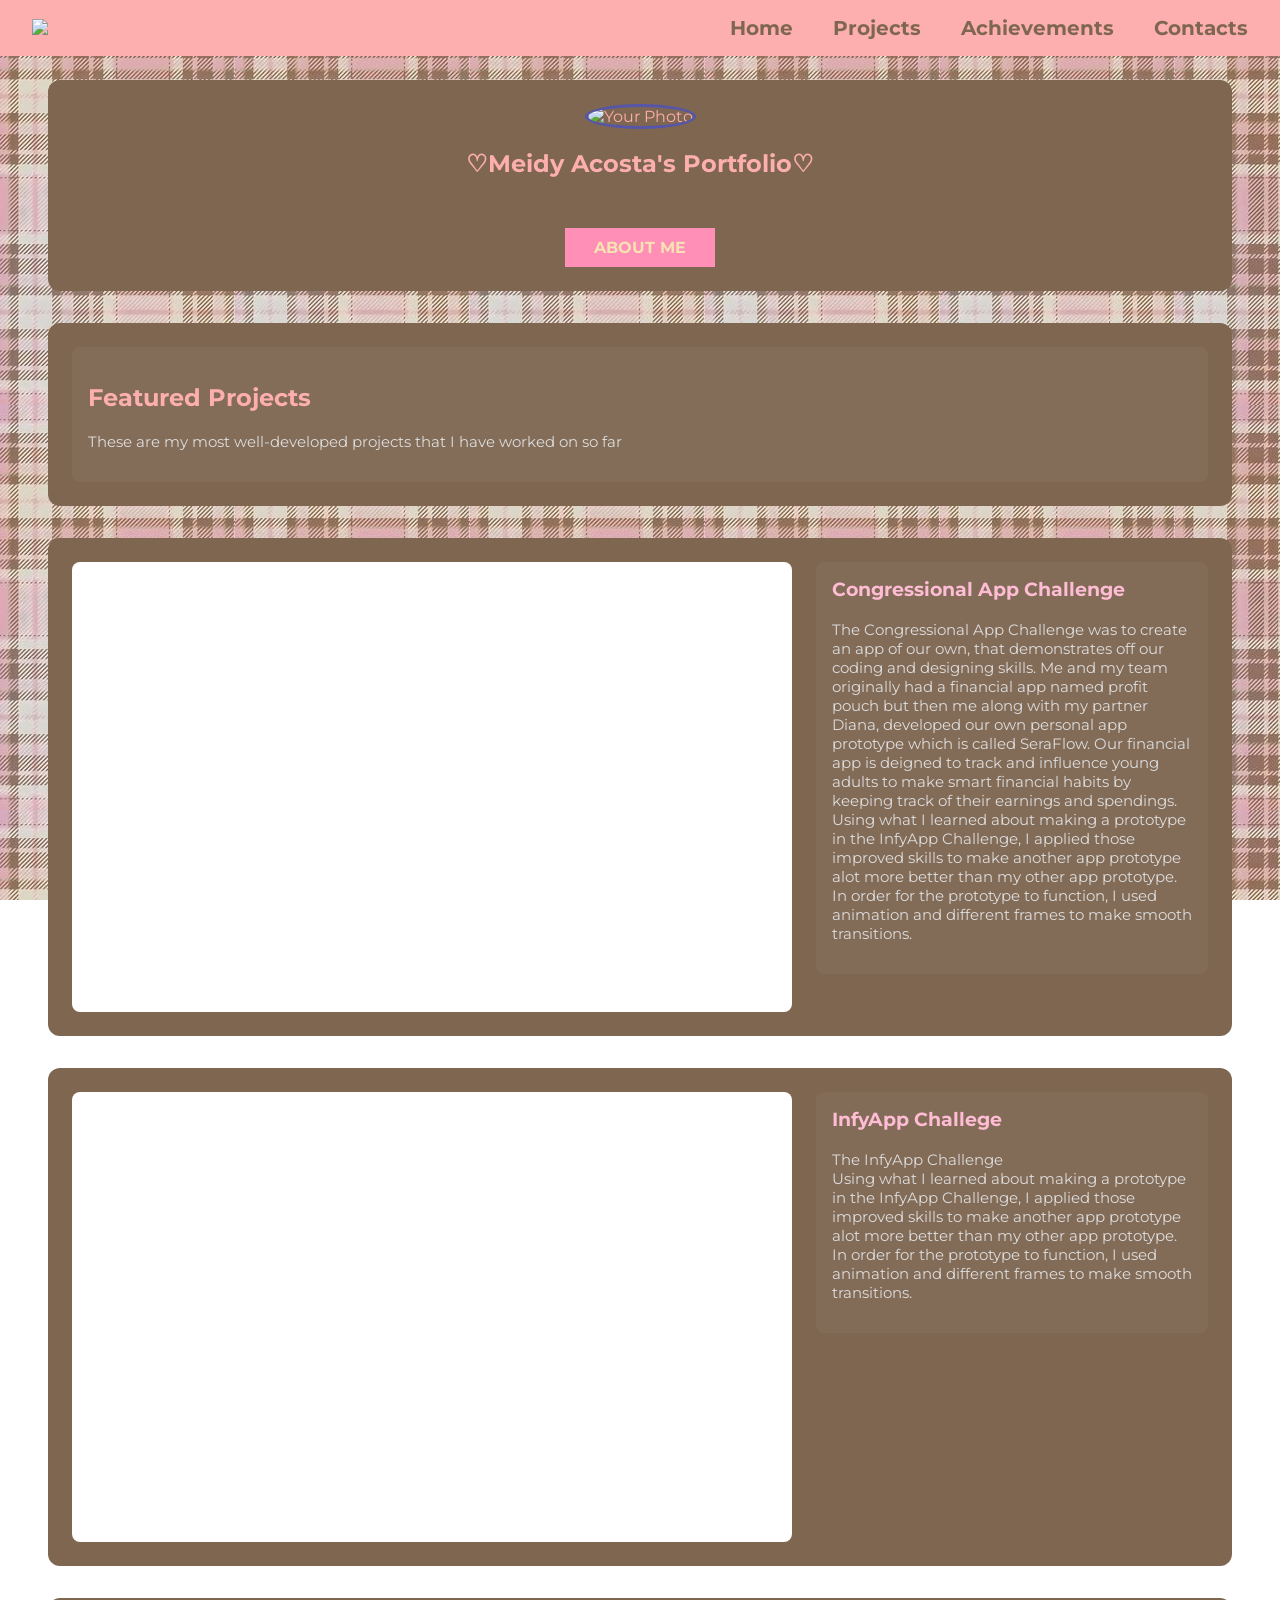
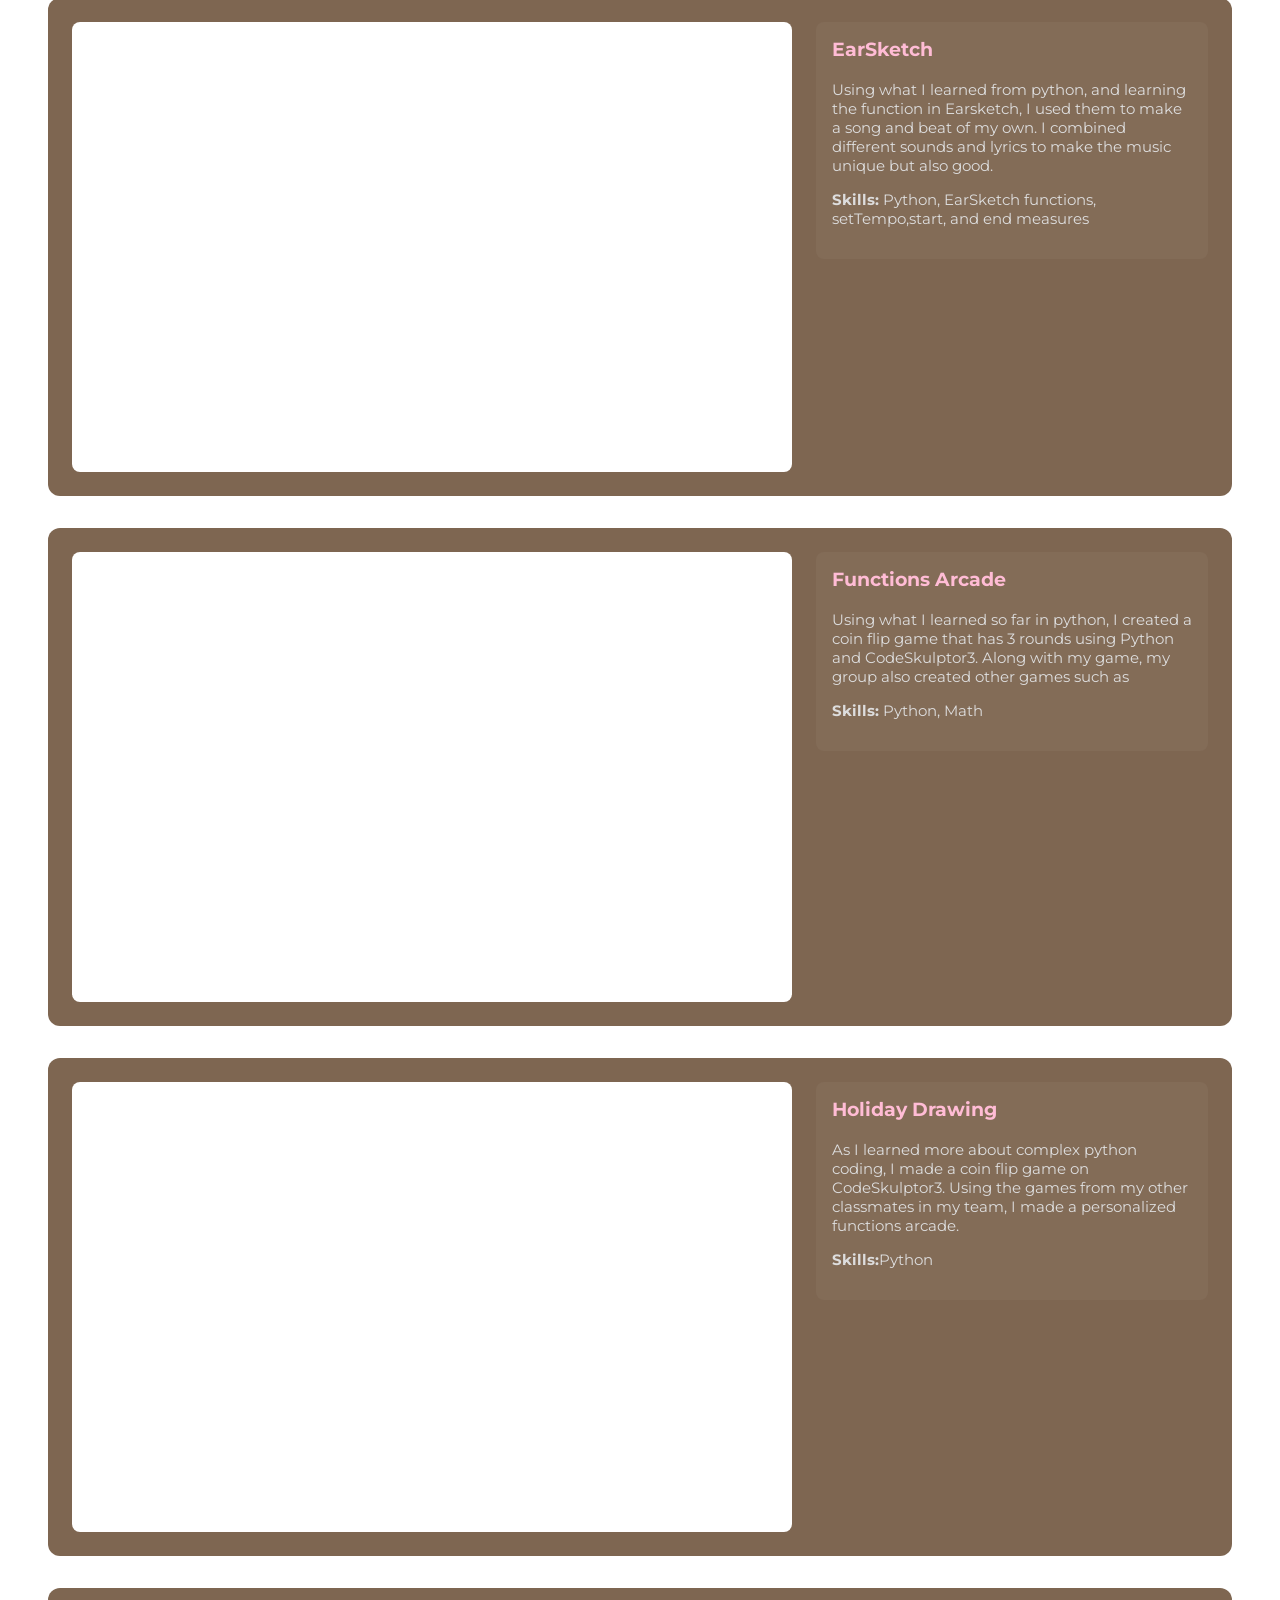
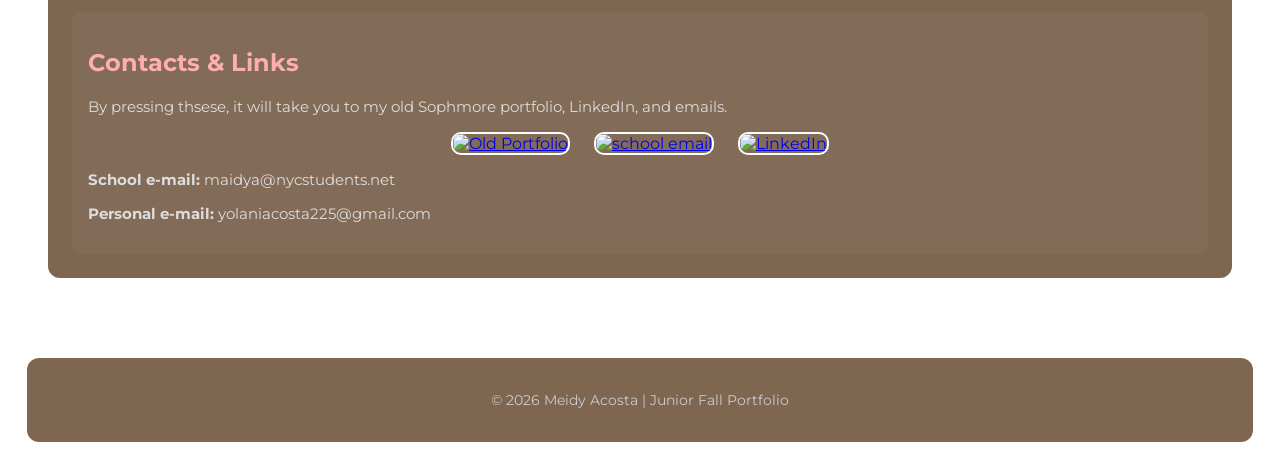
==== commit 6ce3a716: "two" ====
--- a/index.html
+++ b/index.html
@@ -114,10 +114,7 @@
         <div class="reflection">
           <h3>InfyApp Challege</h3>
           <p>
-            The Congressional App Challenge was to create an app that addreeses a social issue. Me and my team originally had a financial app named
-            profit pouch but then me along with my partner Diana, developed our own personal app prototype which
-            is called SeraFlow. Our financial app is deigned to track and influence young adults to make smart 
-            financial habits by keeping track of their earnings and spendings.
+           The InfyApp Challenge
             <br>
             Using what I learned about making a prototype in the InfyApp Challenge, I applied those improved
            skills to make another app prototype alot more better than my other app prototype. In order for the prototype 
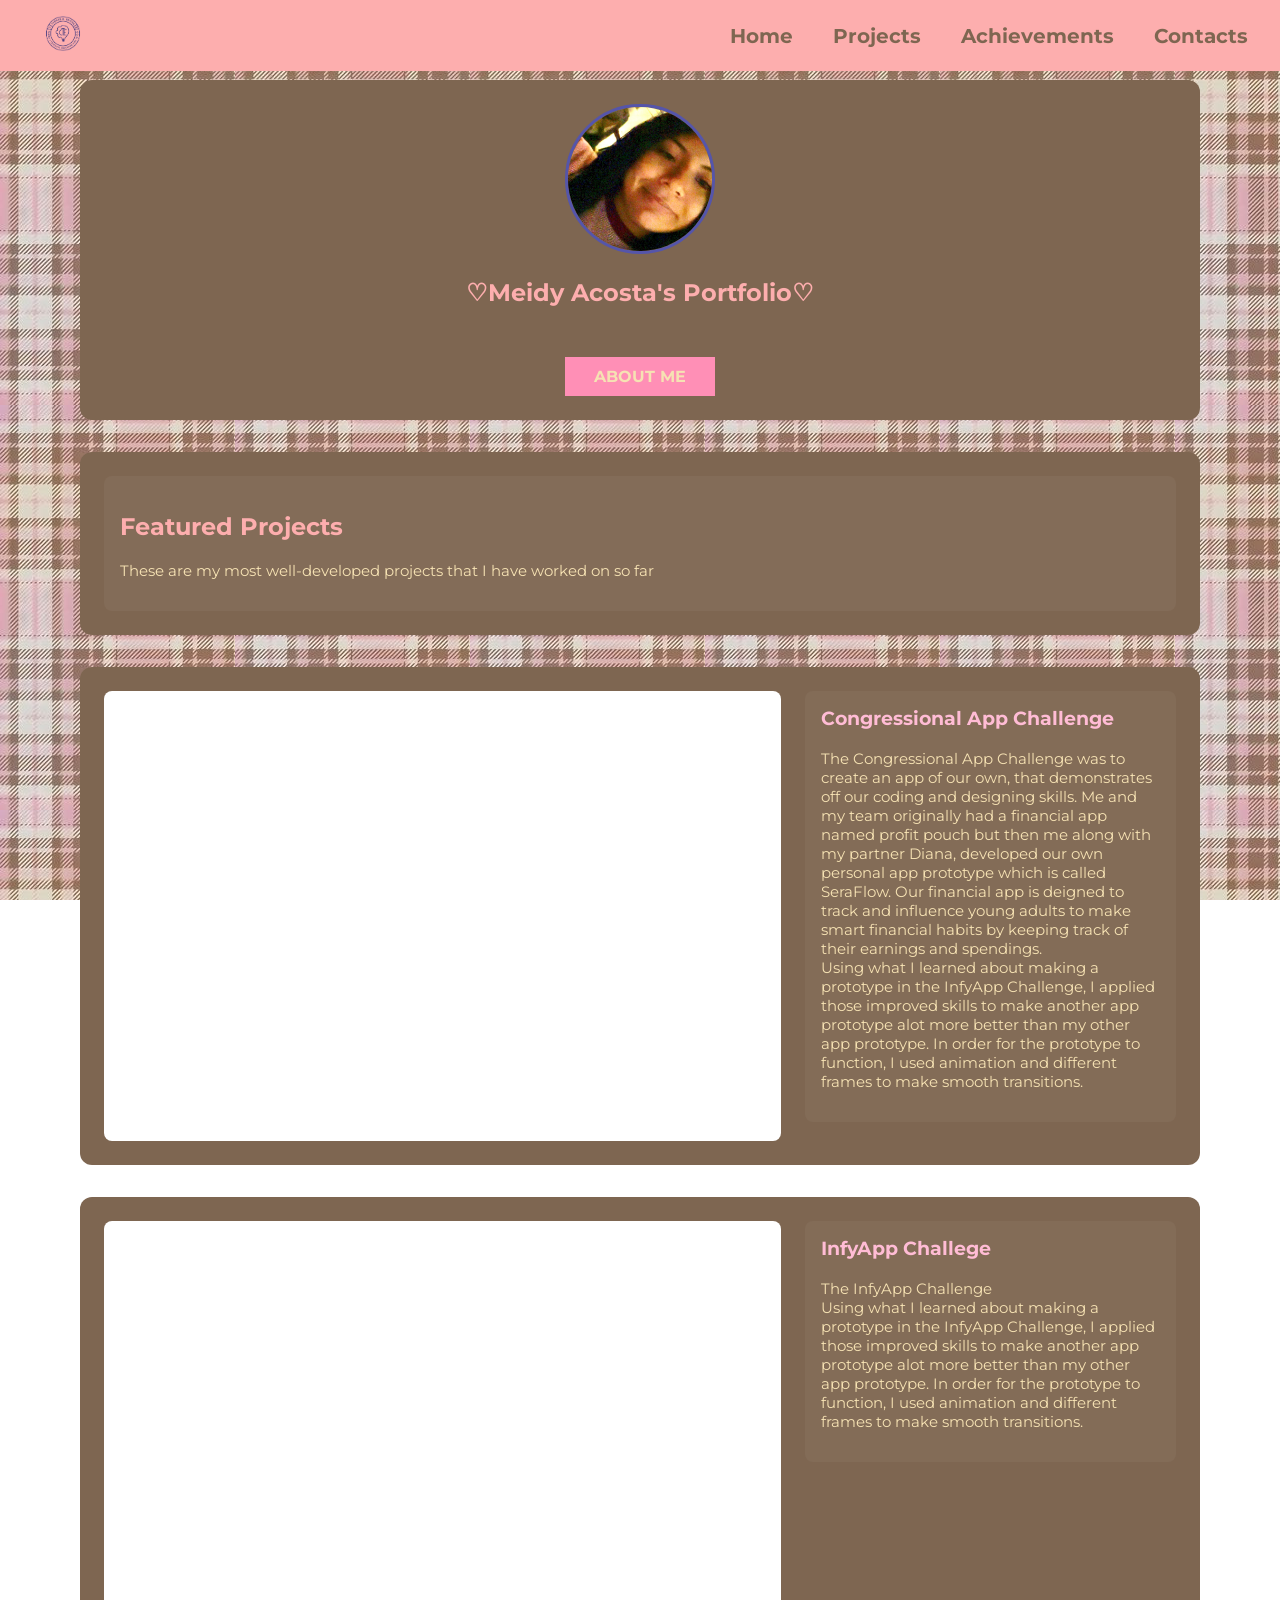
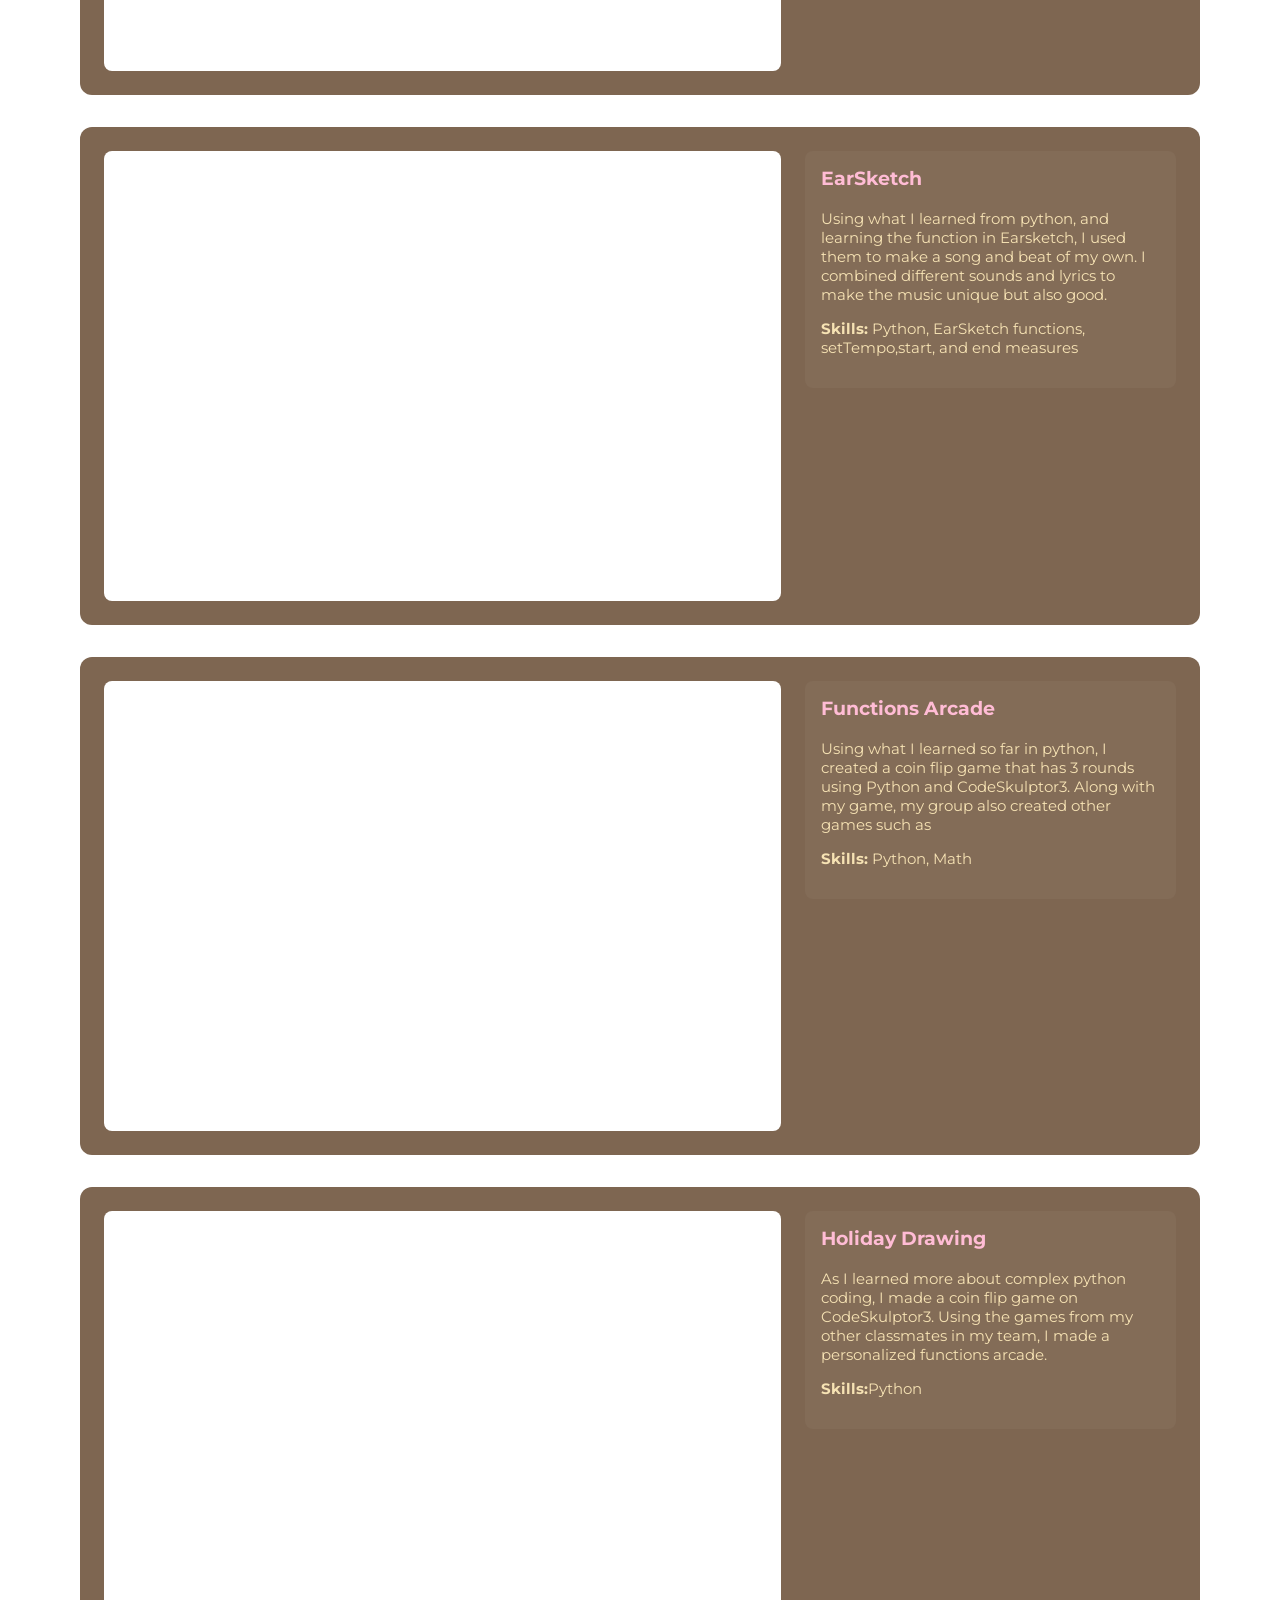
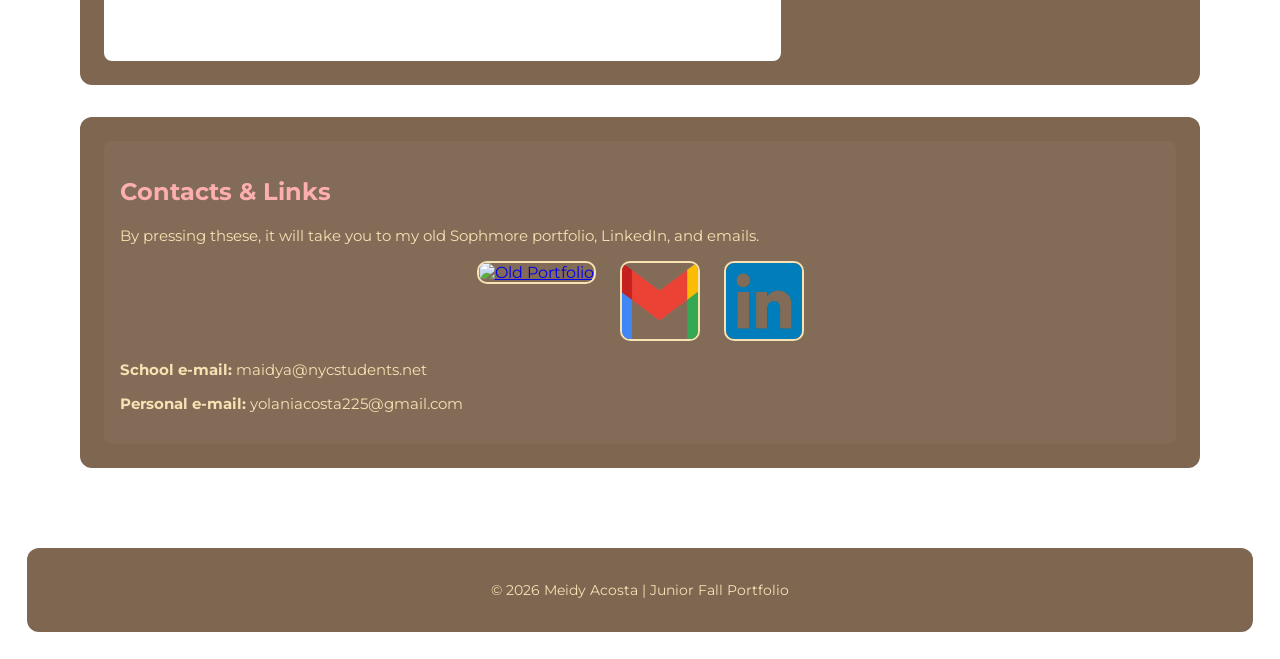
==== commit 964e2472: "index" ====
--- a/index.html
+++ b/index.html
@@ -83,7 +83,7 @@
     <!--====///// CONGRESSIONAL APP CHALLENGE///////=====-->
     <section class="resource-card">
       <div class="project">
-        <iframe src="https://earsketch.gatech.edu/earsketch2/?sharing=BZzxCrcVAEsEToH1gdeRFg" title="Project 1"></iframe>
+        <iframe src="https://www.figma.com/proto/pNhu0AoMxRThXYHWQluEav/Teen-Finance-App?node-id=4-344&p=f&t=wz4PP2ACVRPNSuf3-0&scaling=scale-down&content-scaling=fixed&page-id=0%3A1&starting-point-node-id=4%3A344" title="Project 1"></iframe>
 
         <div class="reflection">
           <h3>Congressional App Challenge</h3>
--- a/style.css
+++ b/style.css
@@ -59,7 +59,7 @@
 ========================= */
 .home-card {
   
-  margin: 2em auto;
+  margin: 2em;
   padding: 1em;
 }
 
@@ -151,7 +151,7 @@
 
 .reflection p {
   font-size: 0.95em;
-  color: #dddddd;
+  color: #f6e2b3;
 }
 
 /* =========================
@@ -176,7 +176,7 @@
   height: 80px;
   width: 80px;
   border-radius: 10px;
-  border: 2px solid white;
+  border: 2px solid #f6e2b3;
   object-fit: cover;
 }
 
@@ -186,7 +186,7 @@
 footer {
   text-align: center;
   font-size: 0.85em;
-  color: #cccccc;
+  color: #f6e2b3;
 }
 
 /* =========================
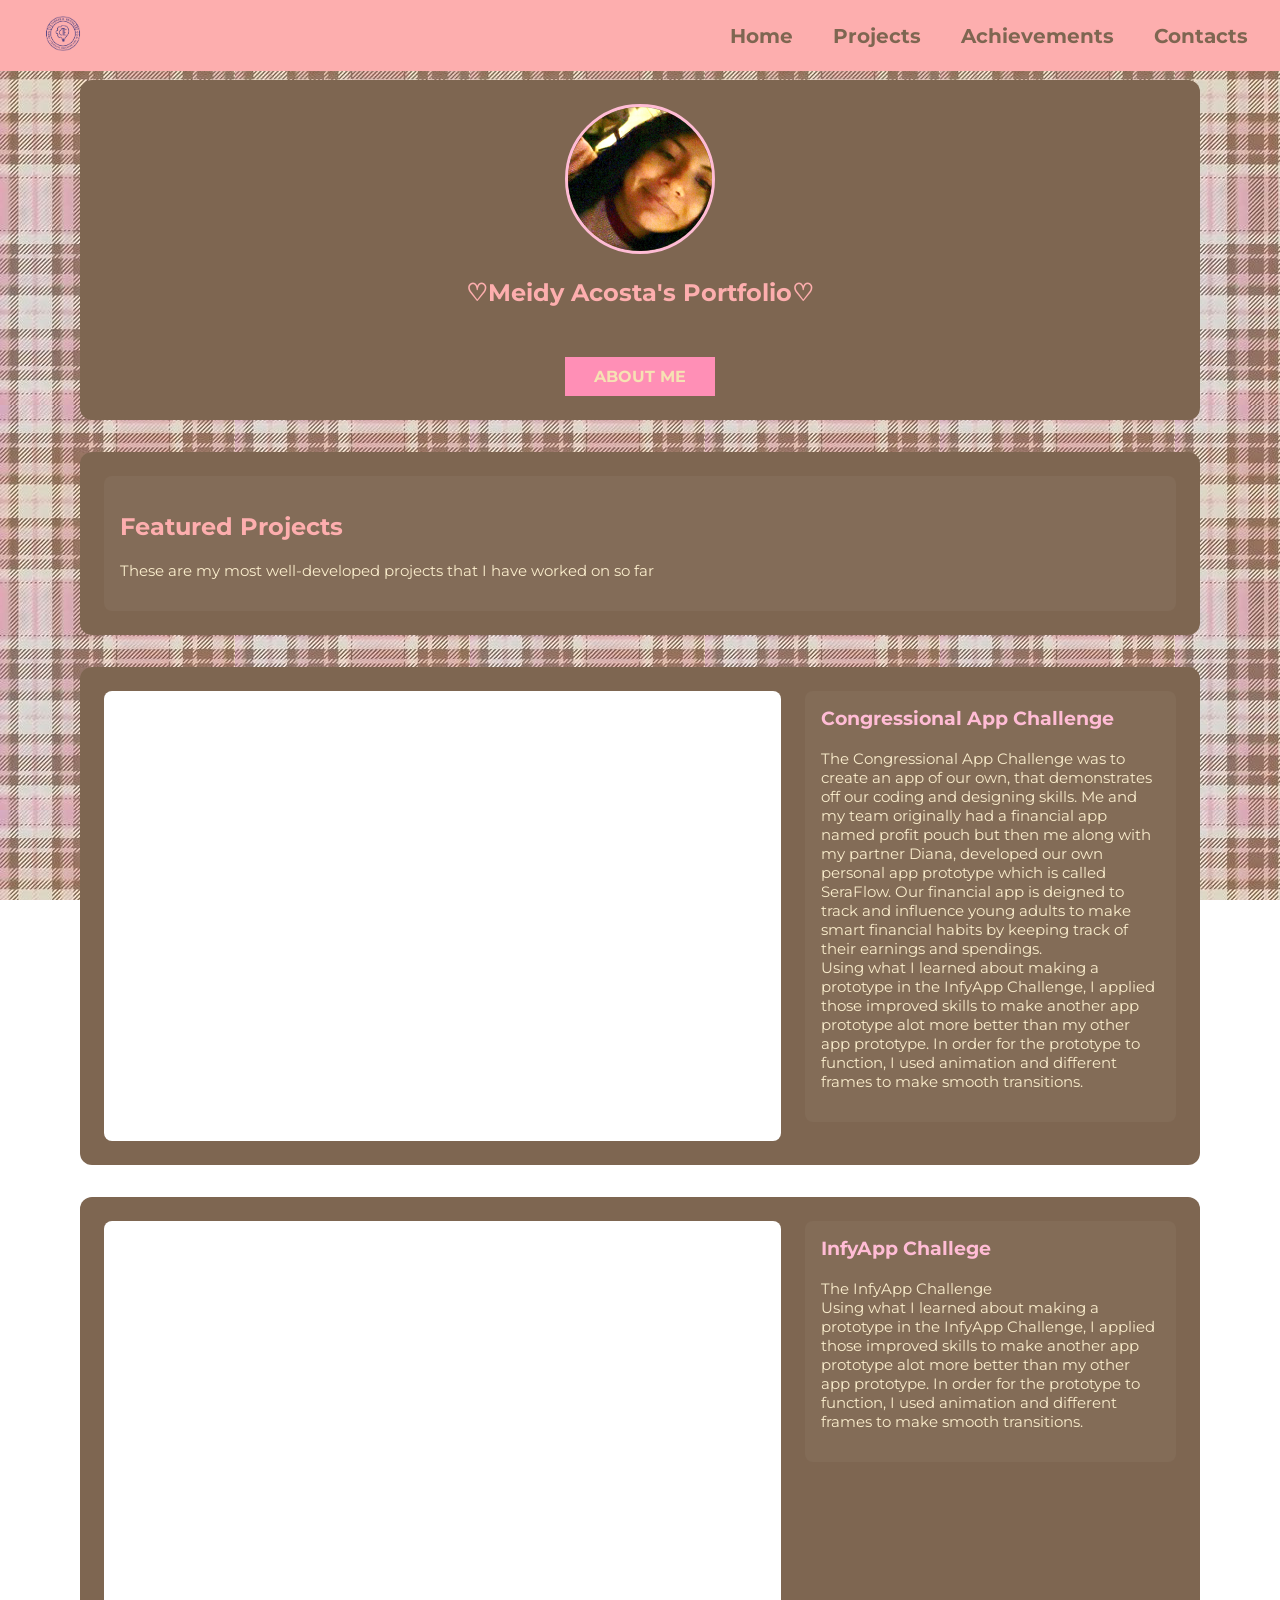
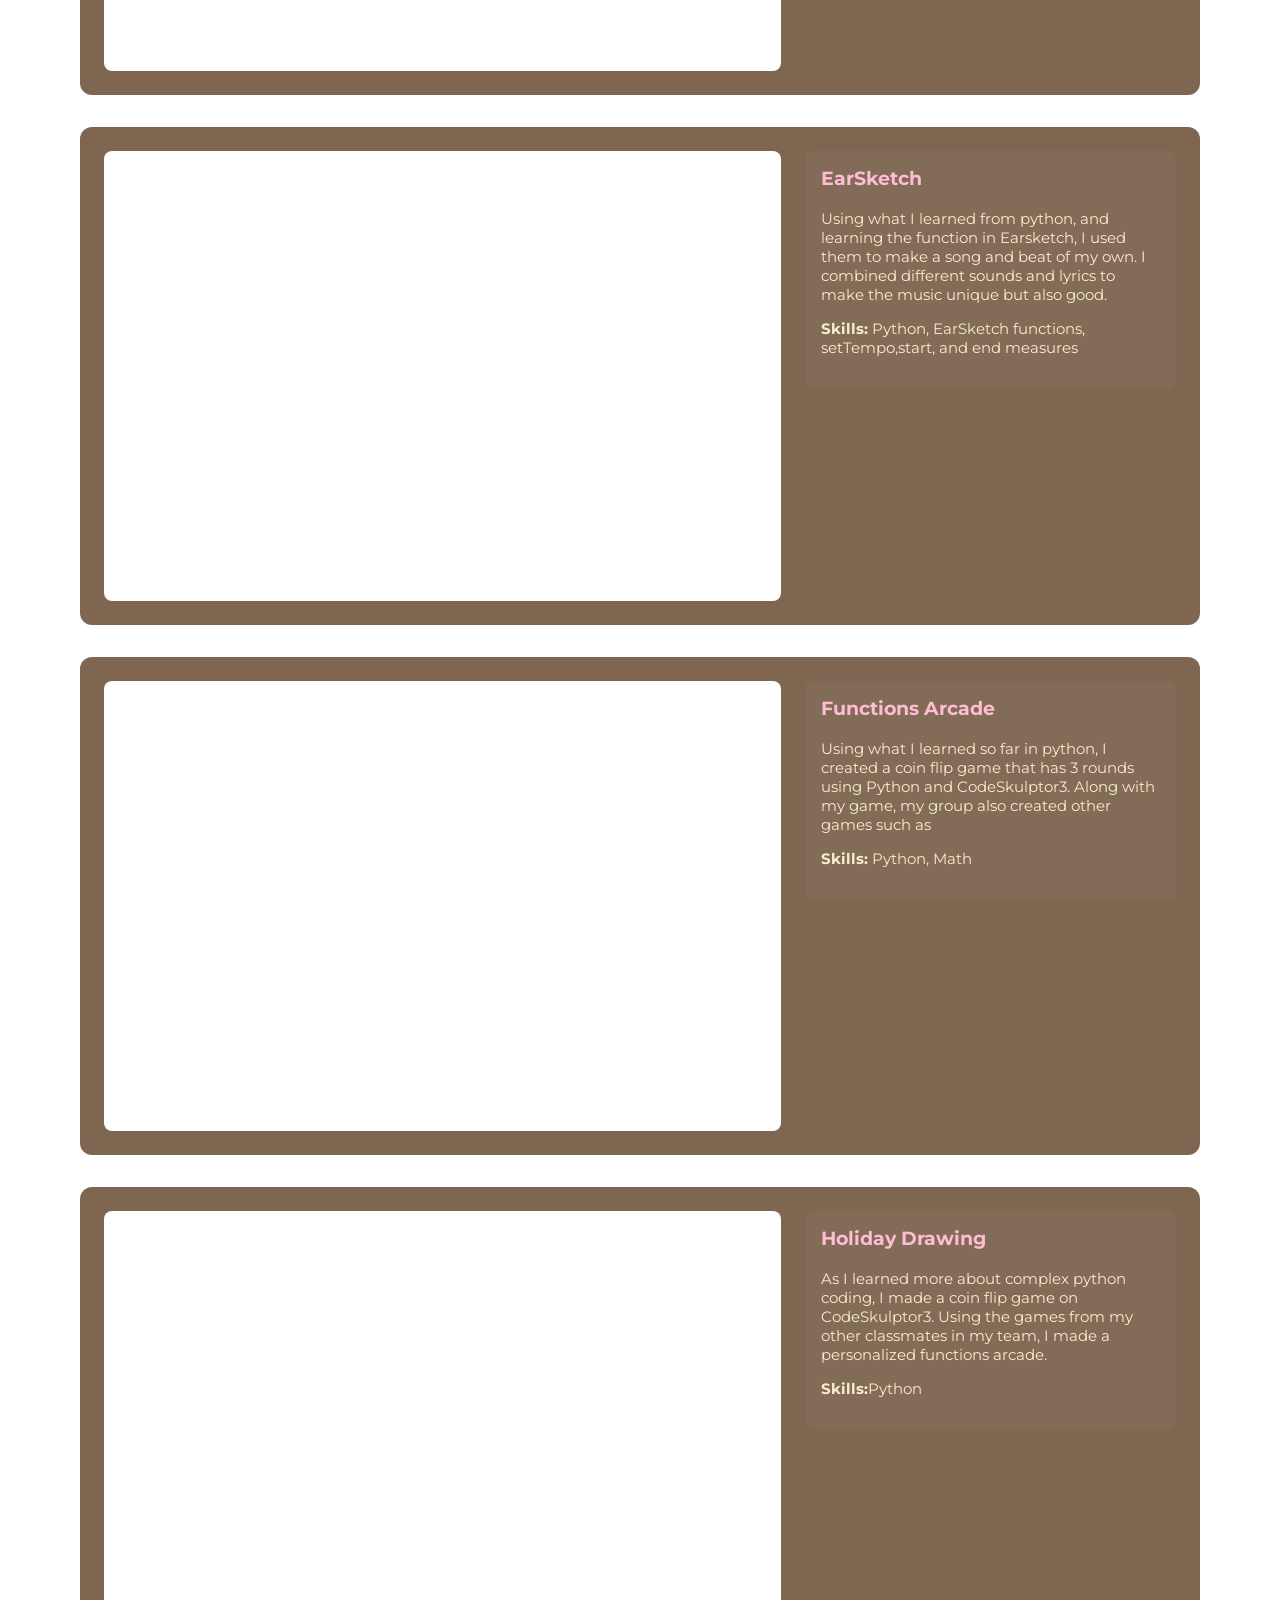
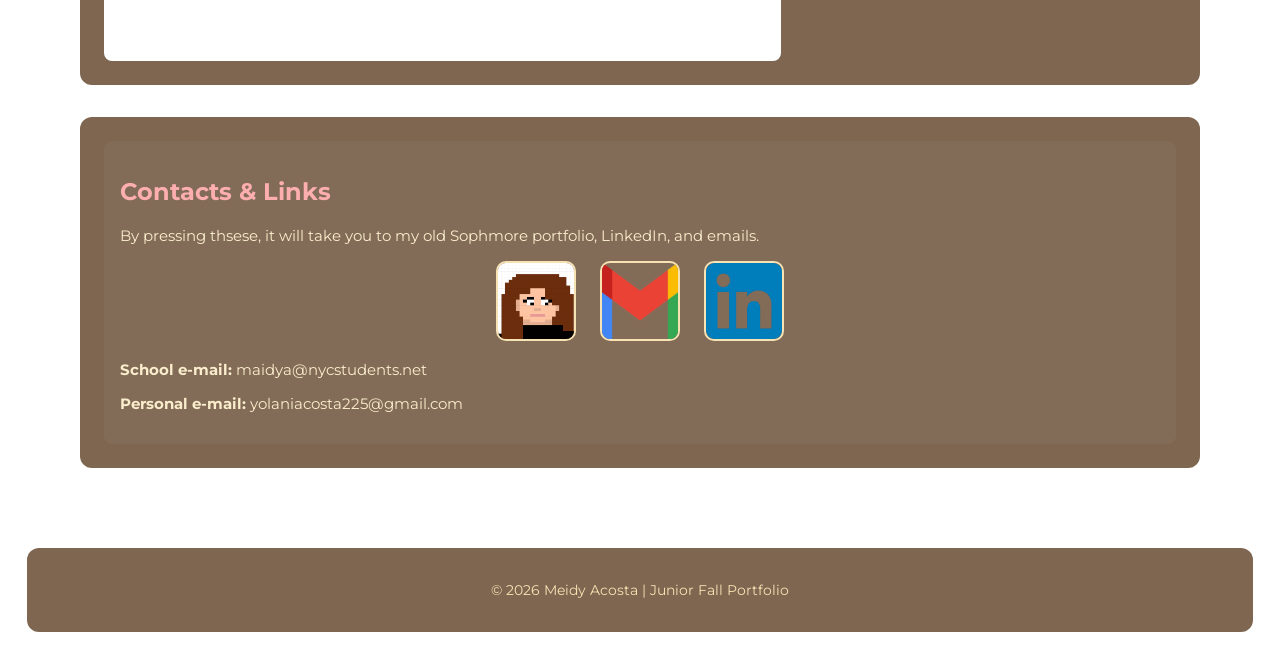
==== commit 0f3cb75c: "bio" ====
--- a/index.html
+++ b/index.html
@@ -194,7 +194,7 @@
         <!-- Old portfolio -->
         <a href="https://me1dy.github.io/Me1dy/" target="_blank" rel="noopener">
           <div class="picture">
-            <img class="link-pic" src="black.jpg" alt="Old Portfolio" />
+            <img class="link-pic" src="black.png" alt="Old Portfolio" />
           </div>
         </a>
 
--- a/style.css
+++ b/style.css
@@ -89,7 +89,7 @@
   width: 150px;
   height: 150px;
   border-radius: 50%;
-  border: 3px solid #5555aa;
+  border: 3px solid #ffbcd5;
   object-fit: cover;
 }
 
@@ -151,7 +151,7 @@
 
 .reflection p {
   font-size: 0.95em;
-  color: #f6e2b3;
+  color: #faedcc;
 }
 
 /* =========================
